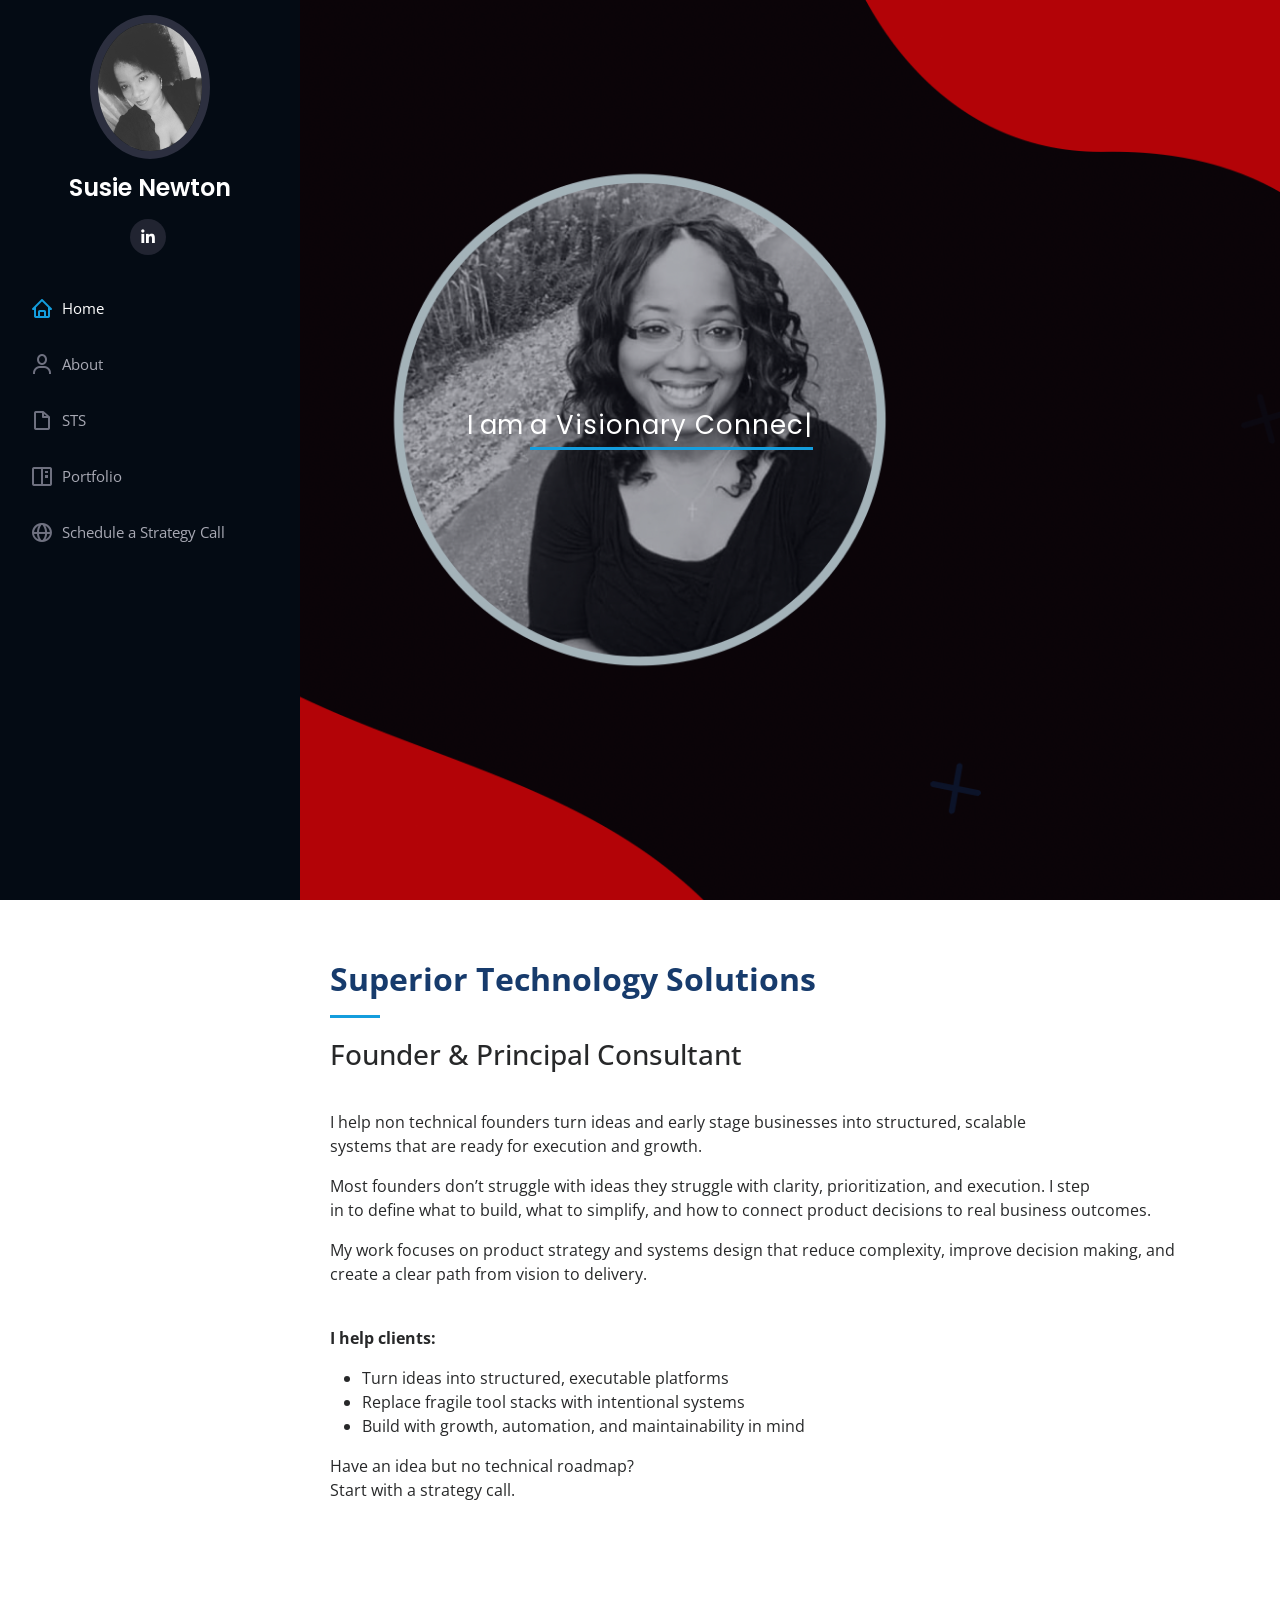
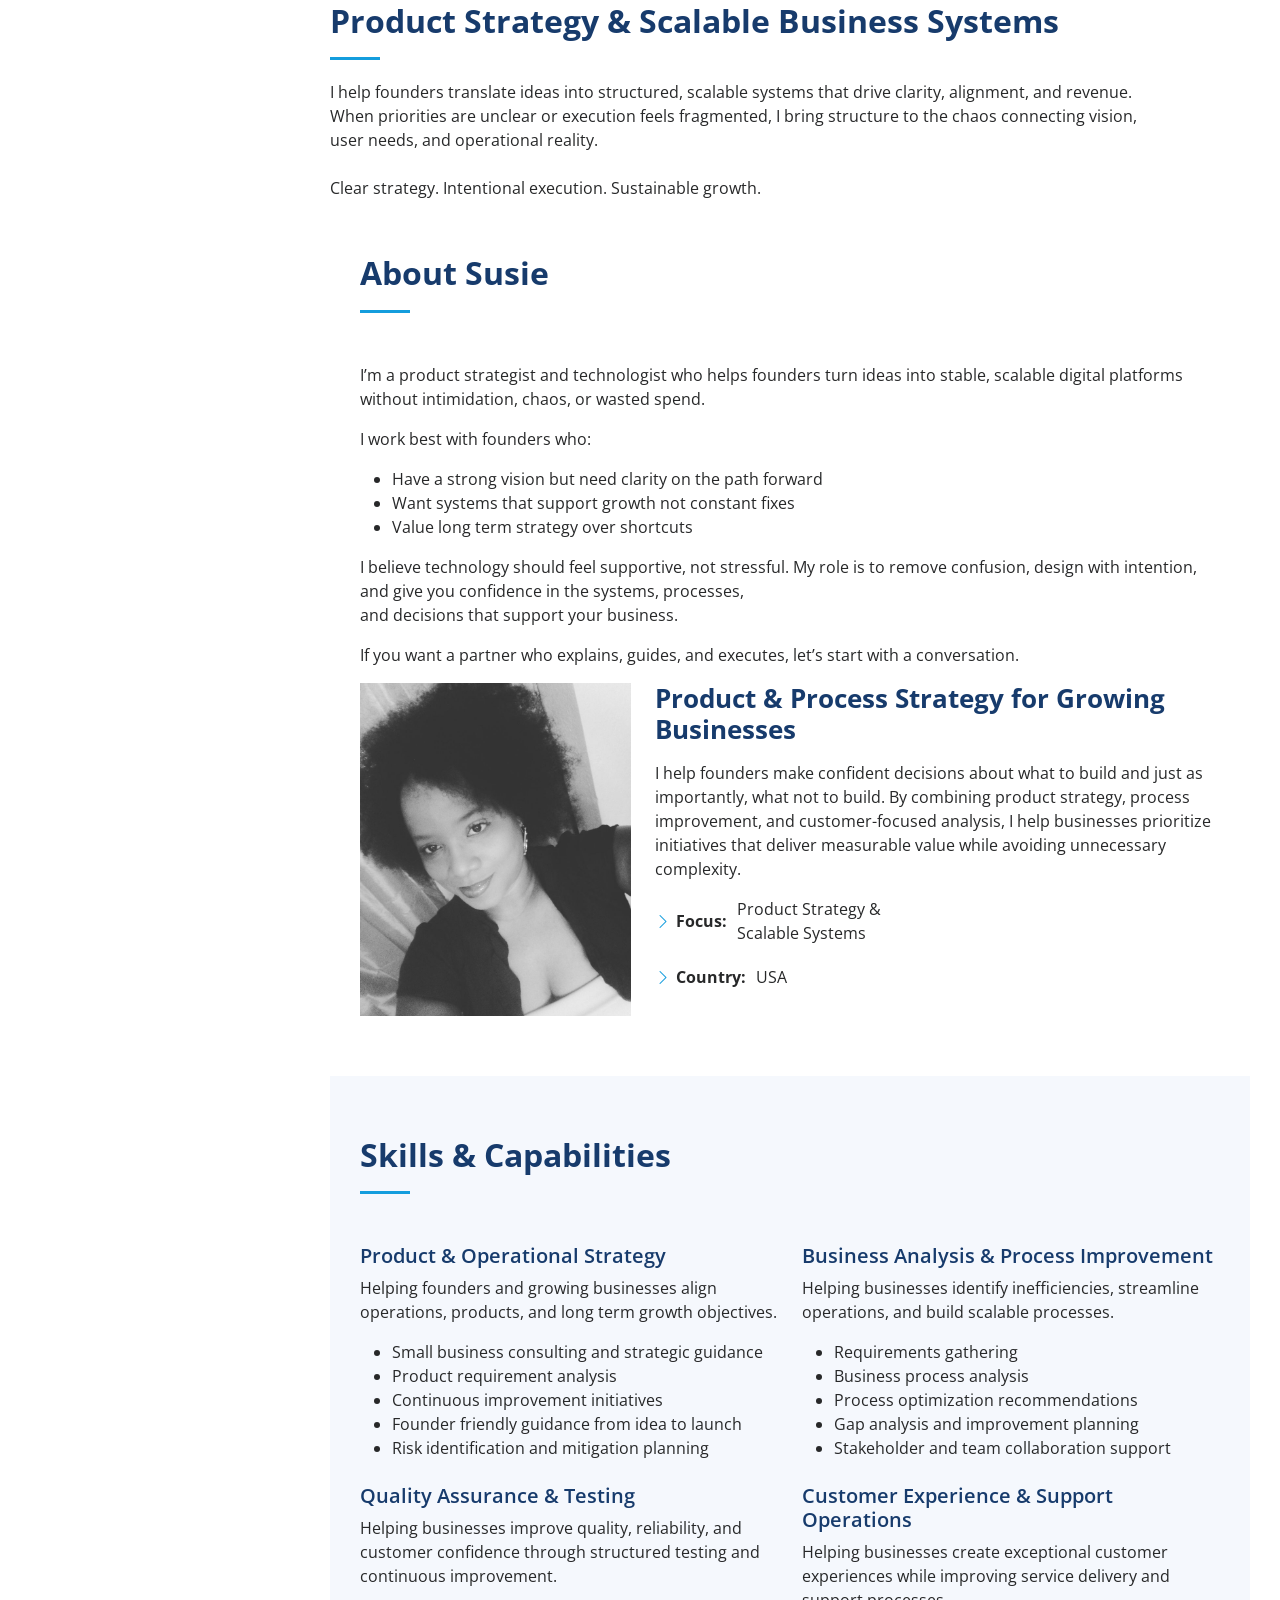
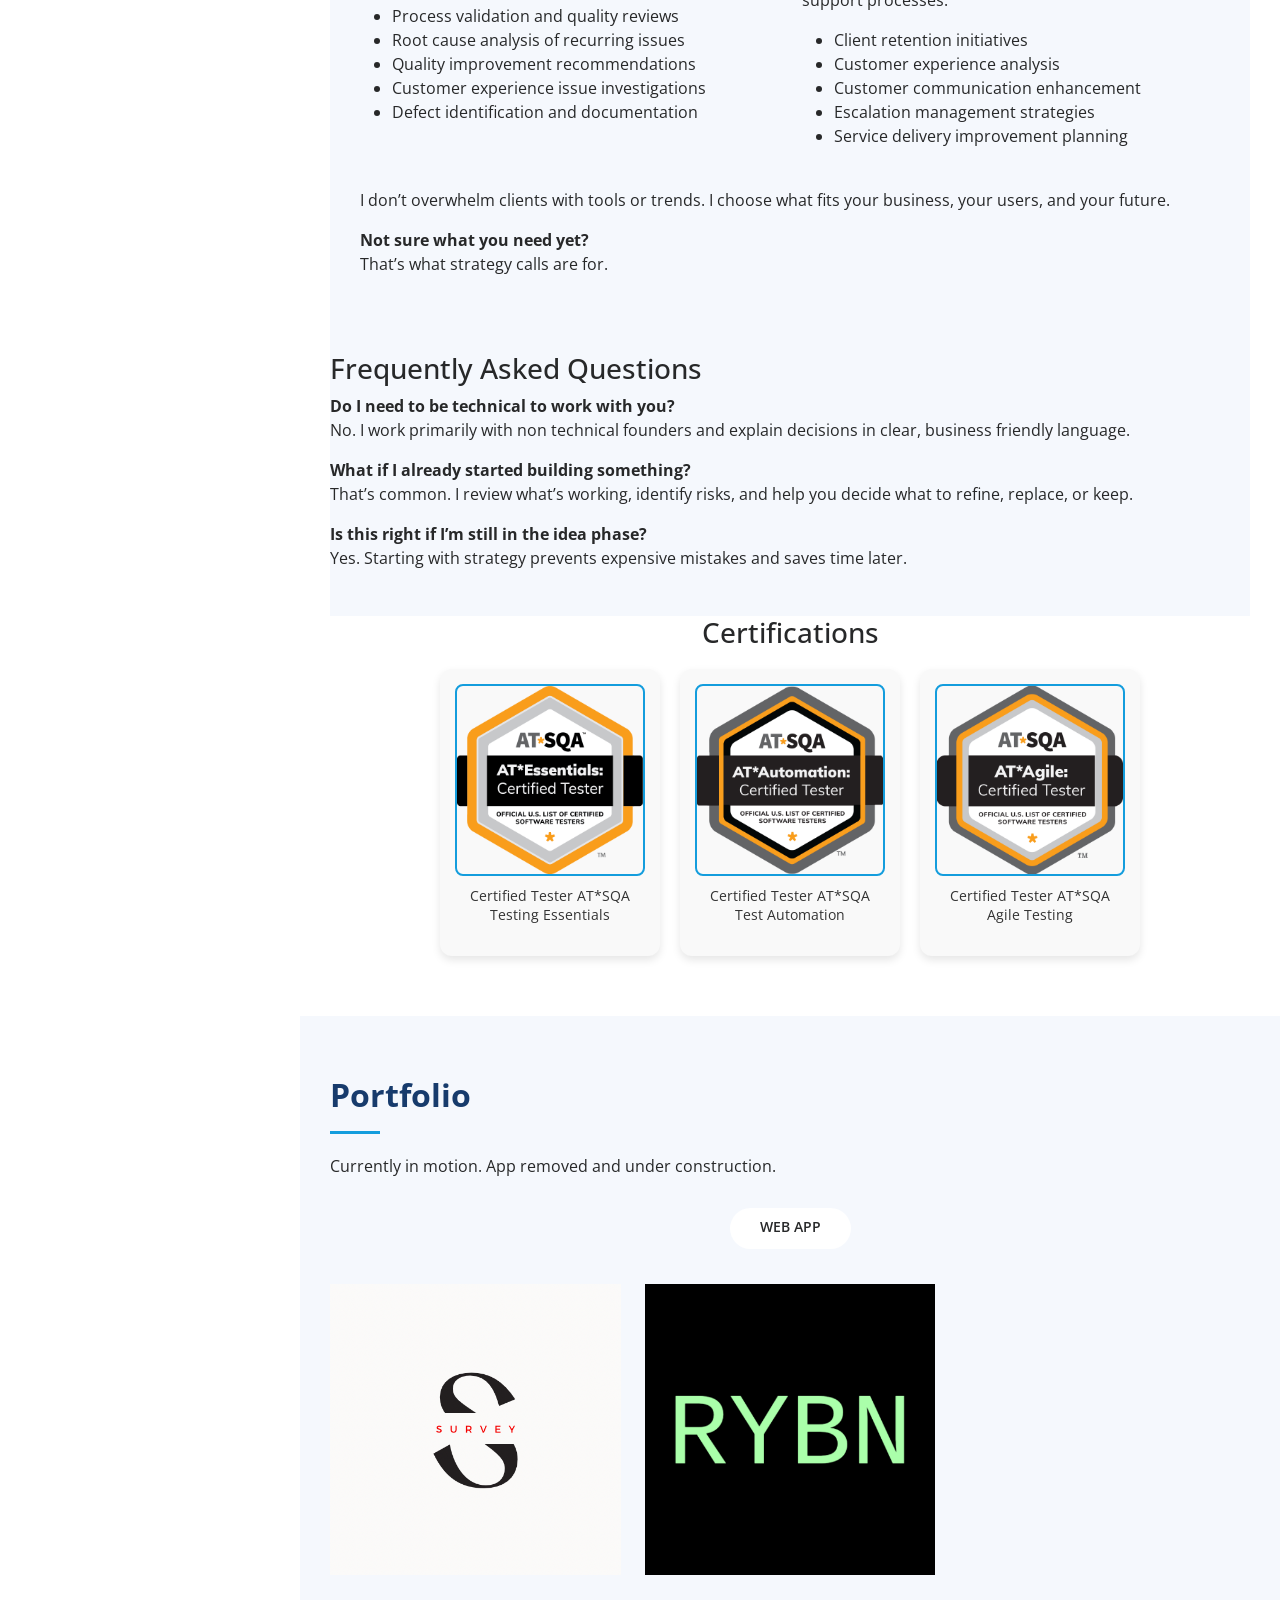
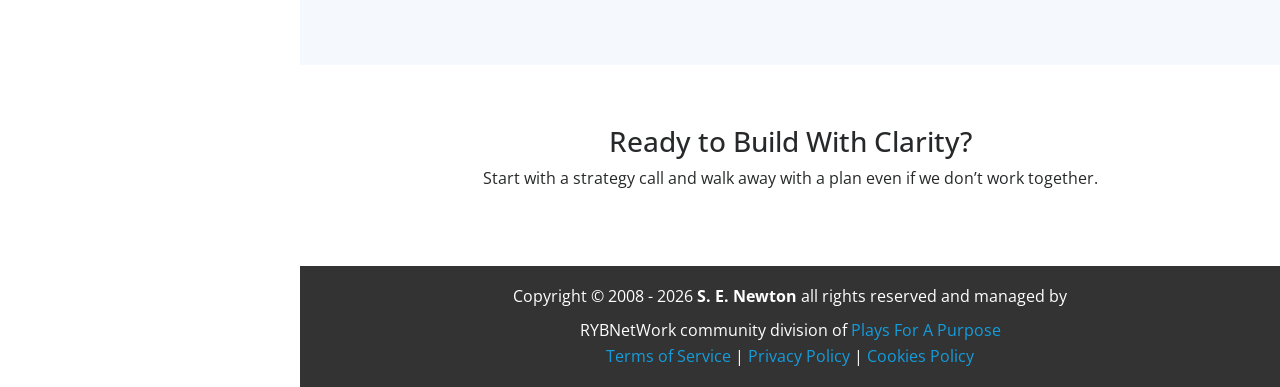
==== index.html @ 4fb18473 "Update index.html" ====
<!DOCTYPE html>
<html lang="en">

<head>
<!-- Google tag (gtag.js) -->
<script async src="https://www.googletagmanager.com/gtag/js?id=G-YSBL19KXX6"></script>
<script>
  window.dataLayer = window.dataLayer || [];
  function gtag(){dataLayer.push(arguments);}
  gtag('js', new Date());

  gtag('config', 'G-YSBL19KXX6');
</script> 

  <script>
  (function() {
    var s = document.createElement('script');
    s.type = 'text/javascript';
    s.async = true;
    s.src = 'https://app.termly.io/embed.min.js';
    s.id = '5b79eab9-04b9-4df7-b5f5-44530c0cbced';
    s.setAttribute("data-name", "termly-embed-banner");
    var x = document.getElementsByTagName('script')[0];
    x.parentNode.insertBefore(s, x);
  })();
</script>
  <meta charset="utf-8">
  <meta content="width=device-width, initial-scale=1.0" name="viewport">

  <title> Susie Newton </title>
  <meta name="description" content="Helping Small Businesses Improve Operations, Customer Experience, and Quality 
    Through Strategic Analysis and Practical Solutions."/>

  <meta name="keywords" content="product strategy consultant, scalable web platforms, automation consulting">

  <!-- Favicons -->
  <link href="img/portfolio/STS.Logo.jpg" rel="icon">
  <link href="img/apple-touch-icon.png" rel="apple-touch-icon">

  <!-- Google Fonts -->
  <link href="https://fonts.googleapis.com/css?family=Open+Sans:300,300i,400,400i,600,600i,700,700i|Raleway:300,300i,400,400i,500,500i,600,600i,700,700i|Poppins:300,300i,400,400i,500,500i,600,600i,700,700i" rel="stylesheet">

  <!-- Vendor CSS Files -->
  <link href="vendor/aos/aos.css" rel="stylesheet">
  <link href="vendor/bootstrap/css/bootstrap.min.css" rel="stylesheet">
  <link href="vendor/bootstrap-icons/bootstrap-icons.css" rel="stylesheet">
  <link href="vendor/boxicons/css/boxicons.min.css" rel="stylesheet">
  <link href="vendor/boxicons/css/boxicons.min.css">
  <link href="vendor/glightbox/css/glightbox.min.css" rel="stylesheet">
  <link href="vendor/swiper/swiper-bundle.min.css" rel="stylesheet">

  <!-- Template Main CSS File -->
  <link href="css/style.css" rel="stylesheet">

</head>

<body>

  <!-- ======= Mobile nav toggle button ======= -->
  <i class="bi bi-list mobile-nav-toggle d-xl-none"></i>

  <!-- ======= Header ======= -->
  <header id="header">
    <div class="d-flex flex-column">

      <div class="profile">
        <img src="img/profile-img.JPEG" alt="susie newton of saint petersburg, florida" class="img-fluid rounded-circle">
        <h1 class="text-light"><a href="index.html"> Susie Newton </a></h1>
        <div class="social-links mt-3 text-center">
          <a href="https://www.linkedin.com/in/susienewton/" class="linkedin"><i class="bx bxl-linkedin"></i></a>
        </div>
      </div>

      <nav id="navbar" class="nav-menu navbar">
        <ul>
          <li><a href="#home" class="nav-link scrollto active"><i class="bx bx-home"></i> <span>Home</span></a></li>
          <li><a href="#about" class="nav-link scrollto"><i class="bx bx-user"></i> <span>About</span></a></li>
          <li><a href="#experience" class="nav-link scrollto"><i class="bx bx-file-blank"></i> <span>STS</span></a></li>
          <li><a href="#portfolio" class="nav-link scrollto"><i class="bx bx-book-content"></i> <span>Portfolio</span></a></li>
          <li><a href="https://susienewton.com/" class="nav-link scrollto"><i class="bx bx-globe"></i> <span>Schedule a Strategy Call</span></a></li>
        </ul>
      </nav>
      <!-- .nav-menu -->
    </div>
  </header><!-- End Header -->
  
  <section id="susie" class="d-flex flex-column justify-content-center align-items-center">
    <div class="susie-container" data-aos="fade-in">
  
      <p>I am <span class="typed" data-typed-items="a Visionary Connector., a Tech-Savvy Storyteller., a Data-Driven Strategist., 
               an Empowerment Advocate., a Digital Trailblazer., a Creative Curator., a Resilient Innovator., a Bridge Between Tech and Creativity., Me."></span></p>
    </div>
  </section>

  <main id="main">

  <!-- ======= experience Section ======= -->
    <section id="experience" class="experience">
  <div class="container">

    <div class="section-title">
      <h2>Superior Technology Solutions</h2>
      <h3>Founder & Principal Consultant</h3>      
    </div>

    <div class="experience-content">

      <p>I help non technical founders turn ideas and early stage businesses into structured, scalable </br>
      systems that are ready for execution and growth.</p>
      
      <p>
        Most founders don’t struggle with ideas they struggle with clarity, prioritization, and execution. I step </br>
      in to define what to build, what to simplify, and how to connect product decisions to real business outcomes.
      </p>

      <p>My work focuses on product strategy and systems design that reduce complexity, improve decision making, and </br>
      create a clear path from vision to delivery.</p>

    </br>

      <p><strong>I help clients:</strong></p>

      <ul>
        <li>Turn ideas into structured, executable platforms</li>
        <li>Replace fragile tool stacks with intentional systems</li>
        <li>Build with growth, automation, and maintainability in mind</li>
      </ul>
      
      <p class="cta-line">
        Have an idea but no technical roadmap?<br />
        Start with a strategy call.
      </p>

    </div>

  </div>
</section>

  <!-- ======= Strategy & Scale Section ======= -->
    <section id="strategy" class="scale">
      <div class="container">
        <div class="section-title">
          <h2>Product Strategy & Scalable Business Systems</h2>
          <p> I help founders translate ideas into structured, scalable systems that drive clarity, alignment, and revenue. </br>
          When priorities are unclear or execution feels fragmented, I bring structure to the chaos connecting vision,</br>
          user needs, and operational reality.</p>
        </br>
          <p class="cta-line">
          Clear strategy. Intentional execution. Sustainable growth.</p> 
        </div>


<!-- ======= About Section ======= -->
    <section id="about" class="about">
      <div class="container">
        <div class="section-title">
  <h2>About Susie</h2>
</div>

<div class="about-content">
  <p>
    I’m a product strategist and technologist who helps founders turn ideas into
    stable, scalable digital platforms without intimidation, chaos, or wasted spend.
  </p>

  <p>
    I work best with founders who:
  </p>

  <ul>
    <li>Have a strong vision but need clarity on the path forward</li>
    <li>Want systems that support growth not constant fixes</li>
    <li>Value long term strategy over shortcuts</li>
  </ul>

  <p>
    I believe technology should feel supportive, not stressful. My role is to remove
    confusion, design with intention, and give you confidence in the systems, processes,</br>
    and decisions that support your business.
  </p>

  <p class="cta-line">
  If you want a partner who explains, guides, and executes, let’s start with a conversation.
  </p>
</div>


        <div class="row">
          <div class="col-lg-4" data-aos="fade-right">
            <img src=" img/profile-img.JPEG" class="img-fluid" alt="Susie Newton">
          </div>
          <div class="col-lg-8 pt-4 pt-lg-0 content" data-aos="fade-left">
            <h3>Product & Process Strategy for Growing Businesses</h3>
            <p class="fst-italic">
              <p>I help founders make confident decisions about what to build and just as importantly, what not to build. 
                By combining product strategy, process improvement, and customer-focused analysis, I help businesses prioritize 
                initiatives that deliver measurable value while avoiding unnecessary complexity.</p>
            <div class="row">
              <div class="col-lg-6">
                <ul>
                  <li><i class="bi bi-chevron-right"></i> <strong>Focus:</strong> <span>Product Strategy & Scalable Systems</span></li>
                  <li><i class="bi bi-chevron-right"></i> <strong>Country:</strong> <span>USA</span></li>
                </ul>
              </div>
            </div>
          </div>
        </div>
    </section><!-- End About Section -->

    <!-- ======= Skills Section ======= -->
<section id="skills" class="skills section-bg">
  <div class="container">

    <div class="section-title">
      <h2>Skills & Capabilities</h2>
    </div>

    <div class="row skills-content">

      <!-- Column 1 -->
      <div class="col-lg-6" data-aos="fade-up">
        <div class="skill-block">
          <h3>Product & Operational Strategy</h3>
          <p>Helping founders and growing businesses align operations, products, and long term growth objectives.</p>
          <ul>
            <li>Small business consulting and strategic guidance</li>
            <li>Product requirement analysis</li>
            <li>Continuous improvement initiatives</li>
            <li>Founder friendly guidance from idea to launch</li>
            <li>Risk identification and mitigation planning</li>
          </ul>
        </div>

        <div class="skill-block mt-4">
          <h3>Quality Assurance & Testing</h3>
          <p>Helping businesses improve quality, reliability, and customer confidence through structured testing and continuous improvement.</p>
          <ul>
            <li>Process validation and quality reviews</li>
            <li>Root cause analysis of recurring issues</li>
            <li>Quality improvement recommendations</li>
            <li>Customer experience issue investigations</li>
            <li>Defect identification and documentation</li>
          </ul>
        </div>
      </div>

      <!-- Column 2 -->
      <div class="col-lg-6" data-aos="fade-up" data-aos-delay="100">
        <div class="skill-block">
          <h3>Business Analysis & Process Improvement</h3>
          <p>Helping businesses identify inefficiencies, streamline operations, and build scalable processes.</p>
          <ul>
            <li>Requirements gathering</li>
            <li>Business process analysis</li>
            <li>Process optimization recommendations</li>
            <li>Gap analysis and improvement planning</li>
            <li>Stakeholder and team collaboration support</li>
          </ul>
        </div>

        <div class="skill-block mt-4">
          <h3>Customer Experience & Support Operations</h3>
          <p>Helping businesses create exceptional customer experiences while improving service delivery and support processes.</p>
          <ul>
            <li>Client retention initiatives</li>
            <li>Customer experience analysis</li>
            <li>Customer communication enhancement</li>
            <li>Escalation management strategies</li>
            <li>Service delivery improvement planning</li>
          </ul>
        </div>
      </div>

    </div>

    <div class="skills-footer mt-4">
      <p>
        I don’t overwhelm clients with tools or trends.
        I choose what fits your business, your users, and your future.
      </p>

      <p class="skills-cta">
      <strong>Not sure what you need yet?</strong><br />
        That’s what strategy calls are for.
      </p>
    </div>

  </div>
</section>

<!-- === FAQ Section Start === -->
<section id="faq" class="faq section-bg">
<div class="faq">
  <h3>Frequently Asked Questions</h3>

  <div class="faq-item">
    <strong>Do I need to be technical to work with you?</strong>
    <p>No. I work primarily with non technical founders and explain decisions in clear, business friendly language.</p>
  </div>

  <div class="faq-item">
    <strong>What if I already started building something?</strong>
    <p>That’s common. I review what’s working, identify risks, and help you decide what to refine, replace, or keep.</p>
  </div>

  <div class="faq-item">
    <strong>Is this right if I’m still in the idea phase?</strong>
    <p>Yes. Starting with strategy prevents expensive mistakes and saves time later.</p>
  </div>
</div>
</section>
     <div class="resume-section">
            <center><h3 class="resume-title">Certifications</h3></center>
            <div class="certificate-container">
              <!-- Certificates -->
              <div class="certificate-item">
                <a
                  href="https://atsqa.org/certified-testers/profile/e6f1c23ff23a414aa388a0de63084f97"
                  target="_blank"
                  rel="noopener noreferrer"
                >
                <img
                  src="img\certifications\AT_Essentials-badge.png"
                  alt="AT*SQA Test Essentials"
                />
                <p class="cert-description">
                  Certified Tester AT*SQA Testing Essentials
                </p>
                </a>
            </div>

            <div class="certificate-item">
                <a
                  href="https://atsqa.org/certified-testers/profile/e6f1c23ff23a414aa388a0de63084f97"
                  target="_blank"
                  rel="noopener noreferrer"
                >
                <img
                  src="img\certifications\AT_Automation-badge.png"
                  alt="AT*SQA Test Automation"
                />
                <p class="cert-description">
                  Certified Tester AT*SQA Test Automation
                </p>
                </a>
            </div>

            <div class="certificate-item">
                <a
                  href="https://atsqa.org/certified-testers/profile/e6f1c23ff23a414aa388a0de63084f97"
                  target="_blank"
                  rel="noopener noreferrer"
                >
                <img
                  src="img\certifications\AT_Agile-badge.png"
                  alt="AT*SQA Test Agile"
                />
                <p class="cert-description">
                  Certified Tester AT*SQA Agile Testing
                </p>
                </a>
            </div>
            </div>
          </div> 
      </div>
    </section><!-- End experience Section -->

    <!-- ======= Portfolio Section ======= -->
    <section id="portfolio" class="portfolio section-bg">
      <div class="container">

        <div class="section-title">
          <h2>Portfolio</h2>
          <p> Currently in motion. App removed and under construction.</p>
        </div>

        <div class="row" data-aos="fade-up">
          <div class="col-lg-12 d-flex justify-content-center">
            <ul id="portfolio-flters">
              <!-- <li data-filter="*" class="filter-active">All</li> -->
              <li data-filter=".filter-web">Web App</li>
            </ul>
          </div>
        </div>

        <div class="row portfolio-container" data-aos="fade-up" data-aos-delay="100">

           <div class="col-lg-4 col-md-6 portfolio-item filter-web">
            <div class="portfolio-wrap">
              <img src=" img/portfolio/portfolio-1.JPG" class="img-fluid" alt="saved n sexy radio">
              <div class="portfolio-links">
                <a href=" img/portfolio/portfolio-1.JPG" data-gallery="portfolioGallery" class="portfolio-lightbox" title="Survey"><i class="bx bx-plus"></i></a>
                <a href="" title="More Details"><i class="bx bx-link"></i></a>
              </div>
            </div>
          </div>
          <div class="col-lg-4 col-md-6 portfolio-item filter-web">
            <div class="portfolio-wrap">
              <img src="img/portfolio/logo.png" class="img-fluid" alt="">
              <div class="portfolio-links">
                <a href="portfolio/img/portfolio-5.JPG" data-gallery="portfolioGallery" class="portfolio-lightbox" title="RYBnetWork"><i class="bx bx-plus"></i></a>
                <a href="" title="More Details"><i class="bx bx-link"></i></a>
              </div>
            </div>
          </div>                 
        </div>
      </div>
    </section>
    <!-- End Portfolio Section -->

    <section class="cta-footer">
  <div class="cta-footer-inner">
    <h3>Ready to Build With Clarity?</h3>
    <p>Start with a strategy call and walk away with a plan even if we don’t work together.</p>
  </div>
</section>

  </main> 
  <!-- ======= Footer ======= -->
<footer id="footer">
  <div class="footer-inner">
    <div class="container">

      <p class="copyright">
        Copyright &copy; 2008
        <script>
          new Date().getFullYear() > 2010 && document.write("- " + new Date().getFullYear());
        </script>
        <strong>S. E. Newton</strong> all rights reserved and managed by
      </p>

      <p>
        RYBNetWork community division of
        <a href="https://susienewton.wixsite.com/gimconsulting/playsforapurpose">Plays For A Purpose</a>
        <br/>
        <a href="https://app.termly.io/document/terms-of-use-for-website/cb49b42f-caca-4d7d-b413-985ac0070b58">Terms of Service</a>
        | <a href="https://app.termly.io/document/privacy-policy/a21e1e7d-3e66-469c-ae47-46aea44a9a8e">Privacy Policy</a>
        | <a href="https://app.termly.io/document/cookie-policy/e0702946-d189-41ef-b200-53ba4236b618">Cookies Policy</a>
      </p>

    </div>
  </div>
</footer>

<!-- End Footer -->
  <a href="#" class="back-to-top d-flex align-items-center justify-content-center"><i class="bi bi-arrow-up-short"></i></a>

  <!-- Vendor JS Files -->
  
  <script src="vendor/purecounter/purecounter_vanilla.js"></script>
  <script src="vendor/aos/aos.js"></script>
  <script src="vendor/bootstrap/js/bootstrap.bundle.min.js"></script>
  <script src="vendor/glightbox/js/glightbox.min.js"></script>
  <script src="vendor/isotope-layout/isotope.pkgd.min.js"></script>
  <script src="vendor/swiper/swiper-bundle.min.js"></script>
  <script src="vendor/typed.js/typed.umd.js"></script>
  <script src="vendor/waypoints/noframework.waypoints.js"></script>
  <script src="vendor/php-email-form/validate.js"></script>

  <!-- Template Main JS File -->
  <script src="js/main.js">
      </script>
</body>

</html>
---- css/style.css ----
/*--------------------------------------------------------------
# General
--------------------------------------------------------------*/
body {
  font-family: "Open Sans", sans-serif;
  color: #272829;
}

a {
  color: #149ddd;
  text-decoration: none;
}

a:hover {
  color: #37b3ed;
  text-decoration: none;
}

h1,
h2,
h3,
{
  font-family: "Raleway", sans-serif;
}

/*--------------------------------------------------------------
# Back to top button
--------------------------------------------------------------*/
.back-to-top {
  position: fixed;
  visibility: hidden;
  opacity: 0;
  right: 15px;
  bottom: 15px;
  z-index: 996;
  background: #149ddd;
  width: 40px;
  height: 40px;
  border-radius: 50px;
  transition: all 0.4s;
}

.back-to-top i {
  font-size: 28px;
  color: #fff;
  line-height: 0;
}

.back-to-top:hover {
  background: #2eafec;
  color: #fff;
}

.back-to-top.active {
  visibility: visible;
  opacity: 1;
}

/*--------------------------------------------------------------
# Header
--------------------------------------------------------------*/
#header {
  position: fixed;
  top: 0;
  left: 0;
  bottom: 0;
  width: 300px;
  transition: all ease-in-out 0.5s;
  z-index: 9997;
  transition: all 0.5s;
  padding: 0 15px;
  background: #040b14;
  overflow-y: auto;
}

#header .profile img {
  margin: 15px auto;
  display: block;
  width: 120px;
  border: 8px solid #2c2f3f;
}

#header .profile h1 {
  font-size: 24px;
  margin: 0;
  padding: 0;
  font-weight: 600;
  -moz-text-align-last: center;
  text-align-last: center;
  font-family: "Poppins", sans-serif;
}

#header .profile h1 a,
#header .profile h1 a:hover {
  color: #fff;
  text-decoration: none;
}

#header .profile .social-links a {
  font-size: 18px;
  display: inline-block;
  background: #212431;
  color: #fff;
  line-height: 1;
  padding: 8px 0;
  margin-right: 4px;
  border-radius: 50%;
  text-align: center;
  width: 36px;
  height: 36px;
  transition: 0.3s;
}

#header .profile .social-links a:hover {
  background: #149ddd;
  color: #fff;
  text-decoration: none;
}

#main {
  margin-left: 300px;
}

.container,
.container-fluid {
  padding-left: 30px;
  padding-right: 30px;
}

@media (max-width: 1199px) {
  #header {
    left: -300px;
  }

  #main {
    margin-left: 0;
  }

  .container,
  .container-fluid {
    padding-left: 12px;
    padding-right: 12px;
  }
}

/*--------------------------------------------------------------
# Navigation Menu
--------------------------------------------------------------*/
/* Desktop Navigation */
.nav-menu {
  padding: 30px 0 0 0;
}

.nav-menu * {
  margin: 0;
  padding: 0;
  list-style: none;
}

.nav-menu > ul > li {
  position: relative;
  white-space: nowrap;
}

.nav-menu a,
.nav-menu a:focus {
  display: flex;
  align-items: center;
  color: #a8a9b4;
  padding: 12px 15px;
  margin-bottom: 8px;
  transition: 0.3s;
  font-size: 15px;
}

.nav-menu a i,
.nav-menu a:focus i {
  font-size: 24px;
  padding-right: 8px;
  color: #6f7180;
}

.nav-menu a:hover,
.nav-menu .active,
.nav-menu .active:focus,
.nav-menu li:hover > a {
  text-decoration: none;
  color: #fff;
}

.nav-menu a:hover i,
.nav-menu .active i,
.nav-menu .active:focus i,
.nav-menu li:hover > a i {
  color: #149ddd;
}

/* Mobile Navigation */
.mobile-nav-toggle {
  position: fixed;
  right: 15px;
  top: 15px;
  z-index: 9998;
  border: 0;
  font-size: 24px;
  transition: all 0.4s;
  outline: none !important;
  background-color: #149ddd;
  color: #fff;
  width: 40px;
  height: 40px;
  display: inline-flex;
  align-items: center;
  justify-content: center;
  line-height: 0;
  border-radius: 50px;
  cursor: pointer;
}

.mobile-nav-active {
  overflow: hidden;
}

.mobile-nav-active #header {
  left: 0;
}

/*--------------------------------------------------------------
# Susie Section
--------------------------------------------------------------*/
#susie {
  width: 100%;
  height: 100vh;
  background: url("../img/portfolio-bg.PNG") top center;
  background-size: cover;
}

#susie:before {
  content: "";
  background: rgba(5, 13, 24, 0.3);
  position: absolute;
  bottom: 0;
  top: 0;
  left: 0;
  right: 0;
  z-index: 1;
}

#susie .susie-container {
  position: relative;
  z-index: 2;
  min-width: 300px;
}

#susie h1 {
  margin: 0 0 10px 0;
  font-size: 64px;
  font-weight: 700;
  line-height: 56px;
  color: #fff;
}

#susie p {
  color: #fff;
  margin-bottom: 50px;
  font-size: 26px;
  font-family: "Poppins", sans-serif;
}

#susie p span {
  color: #fff;
  padding-bottom: 4px;
  letter-spacing: 1px;
  border-bottom: 3px solid #149ddd;
}

@media (min-width: 1024px) {
  #susie {
    background-attachment: fixed;
  }
}

@media (max-width: 768px) {
  #susie h1 {
    font-size: 28px;
    line-height: 36px;
  }

  #susie h2 {
    font-size: 18px;
    line-height: 24px;
    margin-bottom: 30px;
  }
}

/*--------------------------------------------------------------
# Sections General
--------------------------------------------------------------*/
section {
  padding: 60px 0;
  overflow: hidden;
}

.section-bg {
  background: #f5f8fd;
}

.section-title {
  padding-bottom: 30px;
}

.section-title h2 {
  font-size: 32px;
  font-weight: bold;
  margin-bottom: 20px;
  padding-bottom: 20px;
  position: relative;
  color: #173b6c;
}

.section-title h2::after {
  content: "";
  position: absolute;
  display: block;
  width: 50px;
  height: 3px;
  background: #149ddd;
  bottom: 0;
  left: 0;
}

.section-title p {
  margin-bottom: 0;
}

/*--------------------------------------------------------------
# About
--------------------------------------------------------------*/
.about .content h3 {
  font-weight: 700;
  font-size: 26px;
  color: #173b6c;
}

.about .content ul {
  list-style: none;
  padding: 0;
}

.about .content ul li {
  margin-bottom: 20px;
  display: flex;
  align-items: center;
}

.about .content ul strong {
  margin-right: 10px;
}

.about .content ul i {
  font-size: 16px;
  margin-right: 5px;
  color: #149ddd;
  line-height: 0;
}

.about .content p:last-child {
  margin-bottom: 0;
}

#about {
  padding-top: 1.5rem;
}

/*--------------------------------------------------------------
# Skills
--------------------------------------------------------------*/
.skill-block h3 {
  font-size: 20px;
  font-weight: 600;
  color: #173b6c;
}

.badge-container {
  display: flex;
  flex-wrap: wrap;
  justify-content: center;
  gap: 30px;
  margin-top: 20px;
}

.badge-item {
  text-align: center;
  max-width: 150px;
}

.badge-item img {
  width: 100%;
  height: auto;
  border-radius: 8px;
  box-shadow: 0 4px 8px rgba(0, 0, 0, 0.1);
  transition: transform 0.3s ease;
}

.badge-item img:hover {
  transform: scale(1.05);
}

.badge-item p {
  margin-top: 10px;
  font-size: 14px;
  font-weight: 500;
  color: #333;
}

/*--------------------------------------------------------------
# Experience
--------------------------------------------------------------*/
.experience .experience-title {
  font-size: 26px;
  font-weight: 700;
  margin-top: 20px;
  margin-bottom: 20px;
  color: #050d18;
}

.experience .experience-item {
  padding: 0 0 20px 20px;
  margin-top: -2px;
  border-left: 2px solid #1f5297;
  position: relative;
}

.experience .experience-item h4 {
  line-height: 18px;
  font-size: 18px;
  font-weight: 600;
  text-transform: uppercase;
  font-family: "Poppins", sans-serif;
  color: #050d18;
  margin-bottom: 10px;
}

.experience .experience-item ul {
  padding-left: 20px;
}

.experience .experience-item ul li {
  padding-bottom: 10px;
}

.experience .experience-item:last-child {
  padding-bottom: 0;
}

.experience .experience-item::before {
  content: "";
  position: absolute;
  width: 16px;
  height: 16px;
  border-radius: 50px;
  left: -9px;
  top: 0;
  background: #fff;
  border: 2px solid #1f5297;
}

#experience {
  padding-bottom: 1.5rem;
}

.certificate-container {
  display: flex;
  flex-wrap: wrap;
  gap: 20px;
  justify-content: center;
  margin-top: 20px;
}

.certificate-item {
  width: 220px;
  background-color: #f9f9f9;
  padding: 15px;
  border-radius: 12px;
  box-shadow: 0 4px 8px rgba(0, 0, 0, 0.1);
  text-align: center;
  transition: transform 0.3s ease;
}

.certificate-item:hover {
  transform: translateY(-5px);
}

.certificate-item img {
  width: 100%;
  height: auto;
  border-radius: 8px;
  border: 2px solid #149ddd;
}

.cert-description {
  font-size: 14px;
  color: #333;
  margin-top: 10px;
  line-height: 1.4;
}


/*--------------------------------------------------------------
# Portfolio
--------------------------------------------------------------*/
.portfolio .portfolio-item {
  margin-bottom: 30px;
}

.portfolio #portfolio-flters {
  padding: 0;
  margin: 0 auto 35px auto;
  list-style: none;
  text-align: center;
  background: #fff;
  border-radius: 50px;
  padding: 2px 15px;
}

.portfolio #portfolio-flters li {
  cursor: pointer;
  display: inline-block;
  padding: 10px 15px 8px 15px;
  font-size: 14px;
  font-weight: 600;
  line-height: 1;
  text-transform: uppercase;
  color: #272829;
  margin-bottom: 5px;
  transition: all 0.3s ease-in-out;
}

.portfolio #portfolio-flters li:hover,
.portfolio #portfolio-flters li.filter-active {
  color: #149ddd;
}

.portfolio #portfolio-flters li:last-child {
  margin-right: 0;
}

.portfolio .portfolio-wrap {
  position: relative;
  overflow: hidden;
  z-index: 1;
  transition: 0.3s;
}

.portfolio .portfolio-wrap img {
  width: 100%;
  height: auto;
  transition: transform 0.3s ease;
}

.portfolio .portfolio-wrap img:hover {
  transform: scale(1.05); /* Slight zoom effect on hover */
}

.portfolio .portfolio-wrap::before {
  content: "";
  background: rgba(0, 0, 0, 0.5);
  position: absolute;
  left: 0;
  right: 0;
  top: 0;
  bottom: 0;
  opacity: 0;
  transition: all 0.3s ease-in-out;
  z-index: 2;
}

.portfolio .portfolio-wrap:hover::before {
  opacity: 1;
}

.portfolio .portfolio-overlay {
  position: absolute;
  top: 0;
  left: 0;
  right: 0;
  bottom: 0;
  display: flex;
  justify-content: center;
  align-items: center;
  opacity: 0;
  background: rgba(0, 0, 0, 0.6);
  transition: opacity 0.3s ease;
}

.portfolio .portfolio-wrap:hover .portfolio-overlay {
  opacity: 1;
}

.portfolio .portfolio-overlay a {
  color: white;
  font-size: 28px;
  margin: 0 10px;
  text-decoration: none;
  display: inline-block;
}

.portfolio .portfolio-overlay a:hover {
  color: #149ddd;
}

.portfolio .portfolio-wrap .portfolio-links {
  display: flex;
  justify-content: center;
  position: absolute;
  bottom: -60px;
  left: 0;
  right: 0;
  transition: bottom 0.3s ease;
  z-index: 3;
}

.portfolio .portfolio-wrap:hover .portfolio-links {
  bottom: 0;
}

.portfolio .portfolio-wrap .portfolio-links a {
  color: #fff;
  font-size: 28px;
  text-align: center;
  background: rgba(20, 157, 221, 0.75);
  transition: 0.3s;
  width: 50%;
}

.portfolio .portfolio-wrap .portfolio-links a:hover {
  background: rgba(20, 157, 221, 0.95);
}

.portfolio .portfolio-wrap .portfolio-links a + a {
  border-left: 1px solid #37b3ed;
}

.portfolio-description {
  background-color: #f8f9fa;
  padding: 15px;
  margin-top: 15px;
  border-radius: 8px;
  box-shadow: 0 2px 10px rgba(0, 0, 0, 0.1);
}

.portfolio-description p {
  font-size: 14px;
  color: #333;
  line-height: 1.6;
  margin: 0;
}

.portfolio-item:hover .portfolio-description {
  background-color: #e9ecef;
}

/*--------------------------------------------------------------
# Portfolio Details
--------------------------------------------------------------*/
/* containers */

/* sections */

.colored-section {
  background: black;
  color: #fff;
}

.portfolio-details {
  padding-top: 40px;
}

.portfolio-details .portfolio-details-slider img {
  width: 100%;
}

.portfolio-details .portfolio-details-slider .swiper-pagination {
  margin-top: 20px;
  position: relative;
}

.portfolio-details
  .portfolio-details-slider
  .swiper-pagination
  .swiper-pagination-bullet {
  width: 12px;
  height: 12px;
  background-color: #fff;
  opacity: 1;
  border: 1px solid #149ddd;
}

.portfolio-details
  .portfolio-details-slider
  .swiper-pagination
  .swiper-pagination-bullet-active {
  background-color: #149ddd;
}

.portfolio-details .portfolio-info {
  padding: 30px;
  box-shadow: 0px 0 30px rgba(5, 13, 24, 0.08);
}

.portfolio-details .portfolio-info h3 {
  font-size: 22px;
  font-weight: 700;
  margin-bottom: 20px;
  padding-bottom: 20px;
  border-bottom: 1px solid #eee;
}

.portfolio-details .portfolio-info ul {
  list-style: none;
  padding: 0;
  font-size: 15px;
}

.portfolio-details .portfolio-info ul li + li {
  margin-top: 10px;
}

.portfolio-details .portfolio-description {
  padding-top: 30px;
}

.portfolio-details .portfolio-description h2 {
  font-size: 26px;
  font-weight: 700;
  margin-bottom: 20px;
}

.portfolio-details .portfolio-description p {
  padding: 0;
}

#faq {
  padding: 30px 0;
}

/* Tighten Skills → FAQ transition */
#skills { padding-bottom: 30px; }
#faq { padding-top: 30px; }

/* Kill extra margins that create dead space */
#skills .skills-footer { margin-bottom: 0 !important; }
#faq h2, #faq h3 { margin-top: 0; }



/*--------------------------------------------------------------
# Breadcrumbs
--------------------------------------------------------------*/
.breadcrumbs {
  padding: 20px 0;
  background: #f9f9f9;
}

.breadcrumbs h2 {
  font-size: 26px;
  font-weight: 300;
}

.breadcrumbs ol {
  display: flex;
  flex-wrap: wrap;
  list-style: none;
  padding: 0;
  margin: 0;
  font-size: 15px;
}

.breadcrumbs ol li + li {
  padding-left: 10px;
}

.breadcrumbs ol li + li::before {
  display: inline-block;
  padding-right: 10px;
  color: #0e2442;
  content: "/";
}

@media (max-width: 768px) {
  .breadcrumbs .d-flex {
    display: block !important;
  }

  .breadcrumbs ol {
    display: block;
  }

  .breadcrumbs ol li {
    display: inline-block;
  }
}

/*--------------------------------------------------------------
# CTA + Footer
--------------------------------------------------------------*/

/* CTA above the footer: centered and same optical width as footer content */
.cta-footer-inner {
  max-width: 900px;
  margin: 0 auto;
  padding: 0 12px;
  text-align: center;
}

/* Footer aligned to main content column (because #main is margin-left: 300px) */
#footer {
  background-color: #333;
  color: #fff;
  padding: 10px 20px;
  position: relative;
  width: calc(100% - 300px);
  margin-left: 300px;
  text-align: center;
  line-height: 1.6;
}

/* Footer content width + centering */
#footer .footer-inner {
  max-width: 900px;
  margin: 0 auto;
  padding: 0 12px;
  text-align: center;
}

/* Normalize footer text spacing */
#footer p {
  margin: 0.5rem 0;
}

/* Prevent Bootstrap .container from re-centering/offsetting inside the shifted footer */
#footer .container {
  max-width: 100% !important;
  padding-left: 0 !important;
  padding-right: 0 !important;
}

/* Sidebar collapses on smaller screens */
@media (max-width: 1199px) {
  #footer {
    width: 100%;
    margin-left: 0;
    padding: 10px 15px;
    position: static;
  }
}
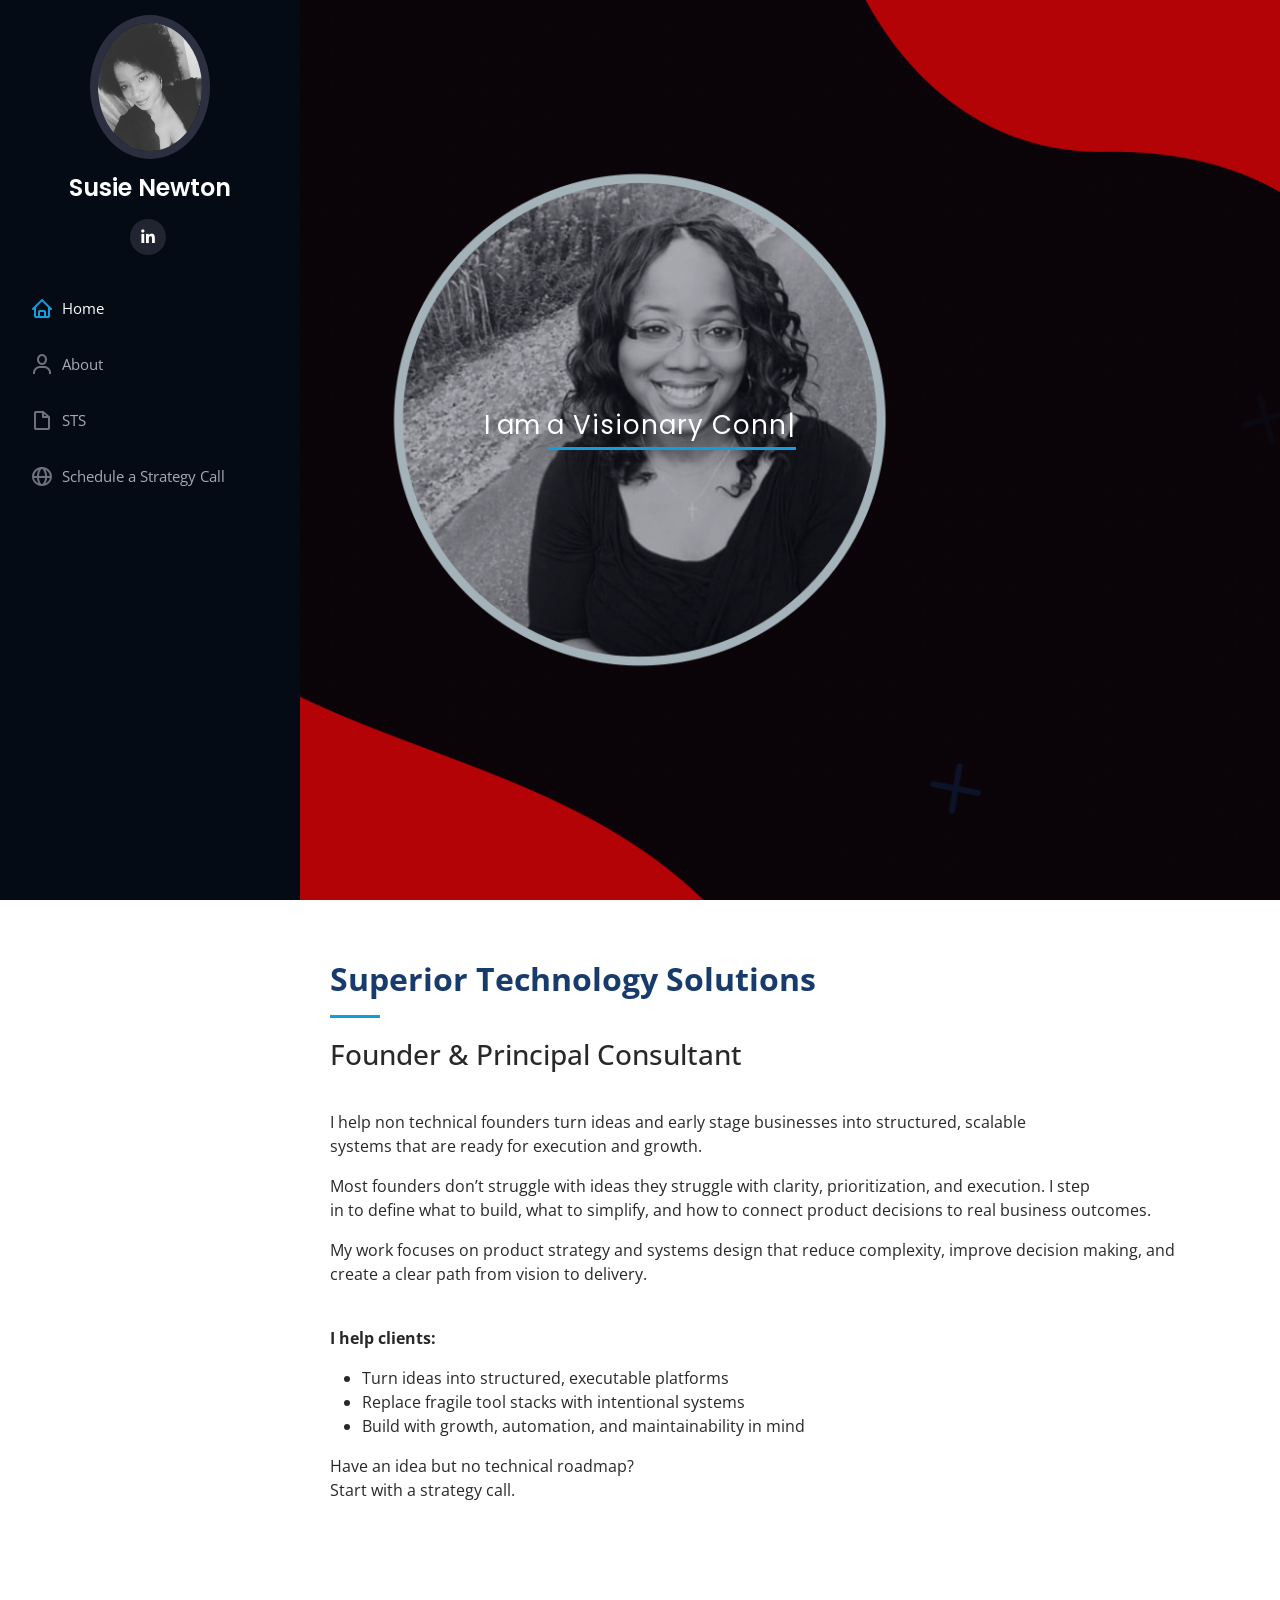
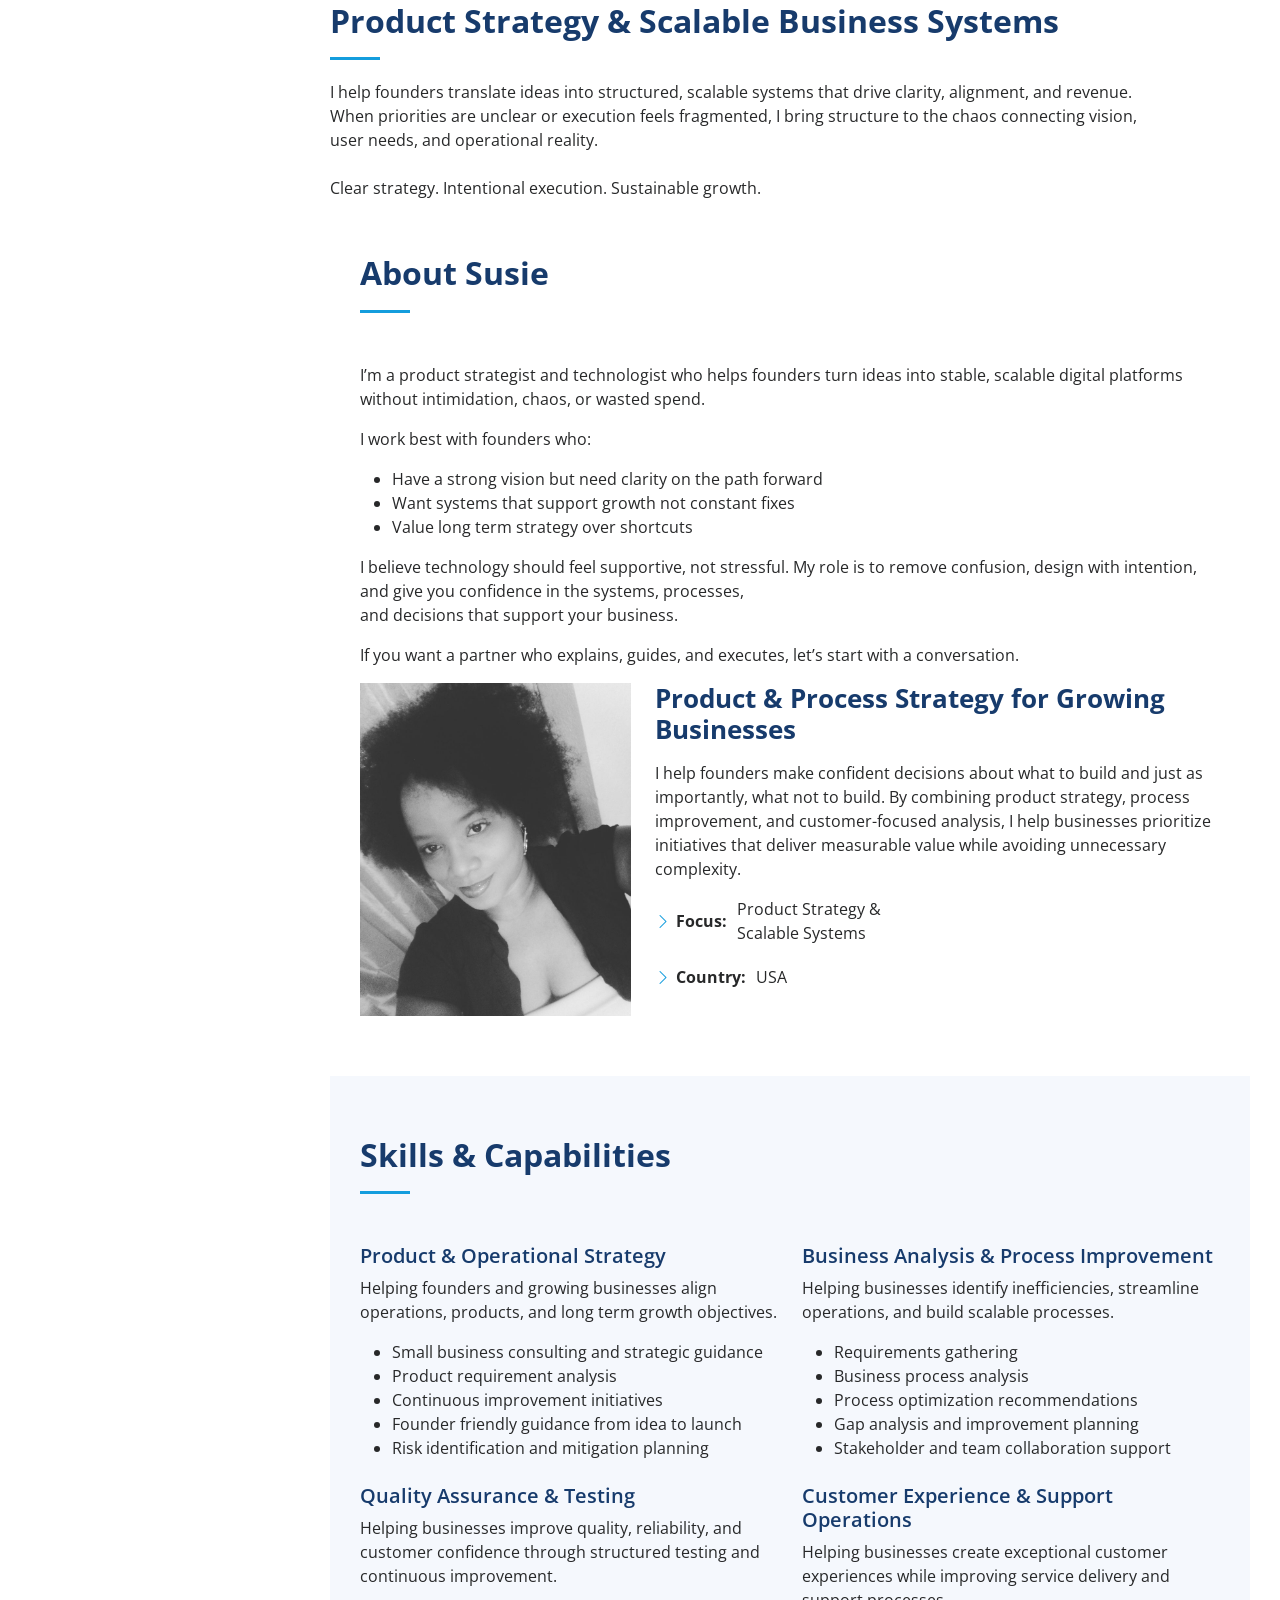
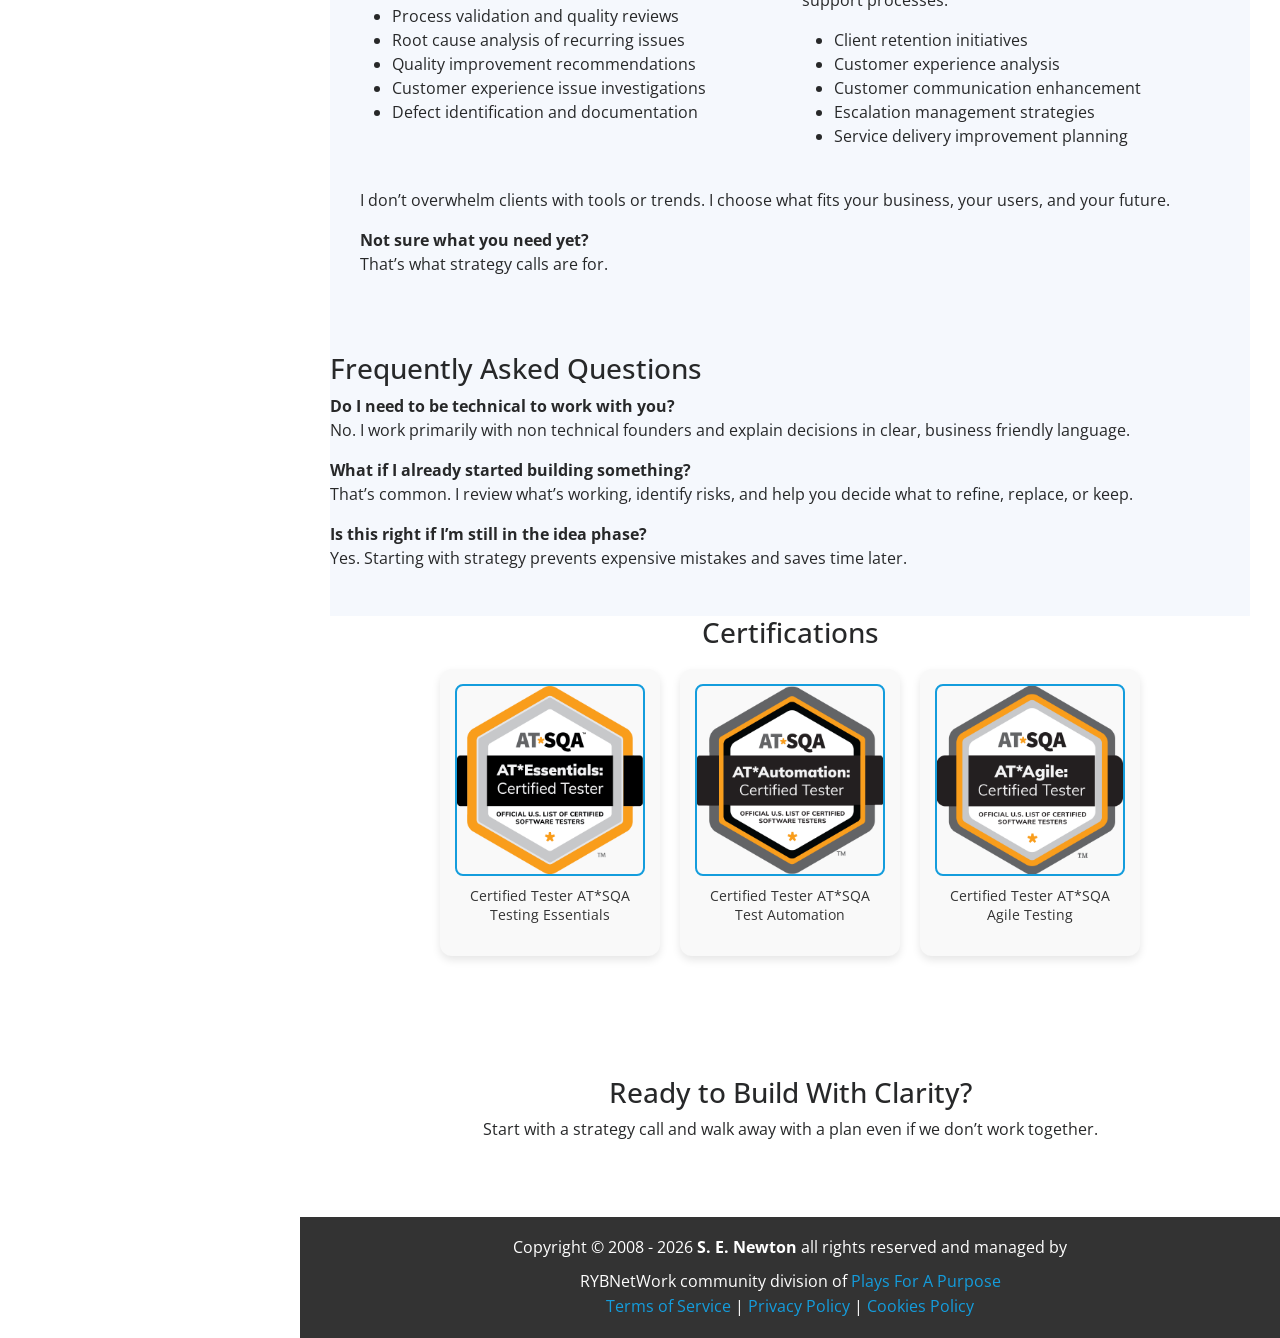
==== commit 39fd0519: "index refreshed" ====
--- a/index.html
+++ b/index.html
@@ -34,7 +34,7 @@
   <meta name="keywords" content="product strategy consultant, scalable web platforms, automation consulting">
 
   <!-- Favicons -->
-  <link href="img/portfolio/STS.Logo.jpg" rel="icon">
+  <link href="img/STS.Logo.jpg" rel="icon">
   <link href="img/apple-touch-icon.png" rel="apple-touch-icon">
 
   <!-- Google Fonts -->
@@ -76,7 +76,6 @@
           <li><a href="#home" class="nav-link scrollto active"><i class="bx bx-home"></i> <span>Home</span></a></li>
           <li><a href="#about" class="nav-link scrollto"><i class="bx bx-user"></i> <span>About</span></a></li>
           <li><a href="#experience" class="nav-link scrollto"><i class="bx bx-file-blank"></i> <span>STS</span></a></li>
-          <li><a href="#portfolio" class="nav-link scrollto"><i class="bx bx-book-content"></i> <span>Portfolio</span></a></li>
           <li><a href="https://susienewton.com/" class="nav-link scrollto"><i class="bx bx-globe"></i> <span>Schedule a Strategy Call</span></a></li>
         </ul>
       </nav>
@@ -365,48 +364,6 @@
       </div>
     </section><!-- End experience Section -->
 
-    <!-- ======= Portfolio Section ======= -->
-    <section id="portfolio" class="portfolio section-bg">
-      <div class="container">
-
-        <div class="section-title">
-          <h2>Portfolio</h2>
-          <p> Currently in motion. App removed and under construction.</p>
-        </div>
-
-        <div class="row" data-aos="fade-up">
-          <div class="col-lg-12 d-flex justify-content-center">
-            <ul id="portfolio-flters">
-              <!-- <li data-filter="*" class="filter-active">All</li> -->
-              <li data-filter=".filter-web">Web App</li>
-            </ul>
-          </div>
-        </div>
-
-        <div class="row portfolio-container" data-aos="fade-up" data-aos-delay="100">
-
-           <div class="col-lg-4 col-md-6 portfolio-item filter-web">
-            <div class="portfolio-wrap">
-              <img src=" img/portfolio/portfolio-1.JPG" class="img-fluid" alt="saved n sexy radio">
-              <div class="portfolio-links">
-                <a href=" img/portfolio/portfolio-1.JPG" data-gallery="portfolioGallery" class="portfolio-lightbox" title="Survey"><i class="bx bx-plus"></i></a>
-                <a href="" title="More Details"><i class="bx bx-link"></i></a>
-              </div>
-            </div>
-          </div>
-          <div class="col-lg-4 col-md-6 portfolio-item filter-web">
-            <div class="portfolio-wrap">
-              <img src="img/portfolio/logo.png" class="img-fluid" alt="">
-              <div class="portfolio-links">
-                <a href="portfolio/img/portfolio-5.JPG" data-gallery="portfolioGallery" class="portfolio-lightbox" title="RYBnetWork"><i class="bx bx-plus"></i></a>
-                <a href="" title="More Details"><i class="bx bx-link"></i></a>
-              </div>
-            </div>
-          </div>                 
-        </div>
-      </div>
-    </section>
-    <!-- End Portfolio Section -->
 
     <section class="cta-footer">
   <div class="cta-footer-inner">
@@ -462,4 +419,4 @@
       </script>
 </body>
 
-</html>
+</html>
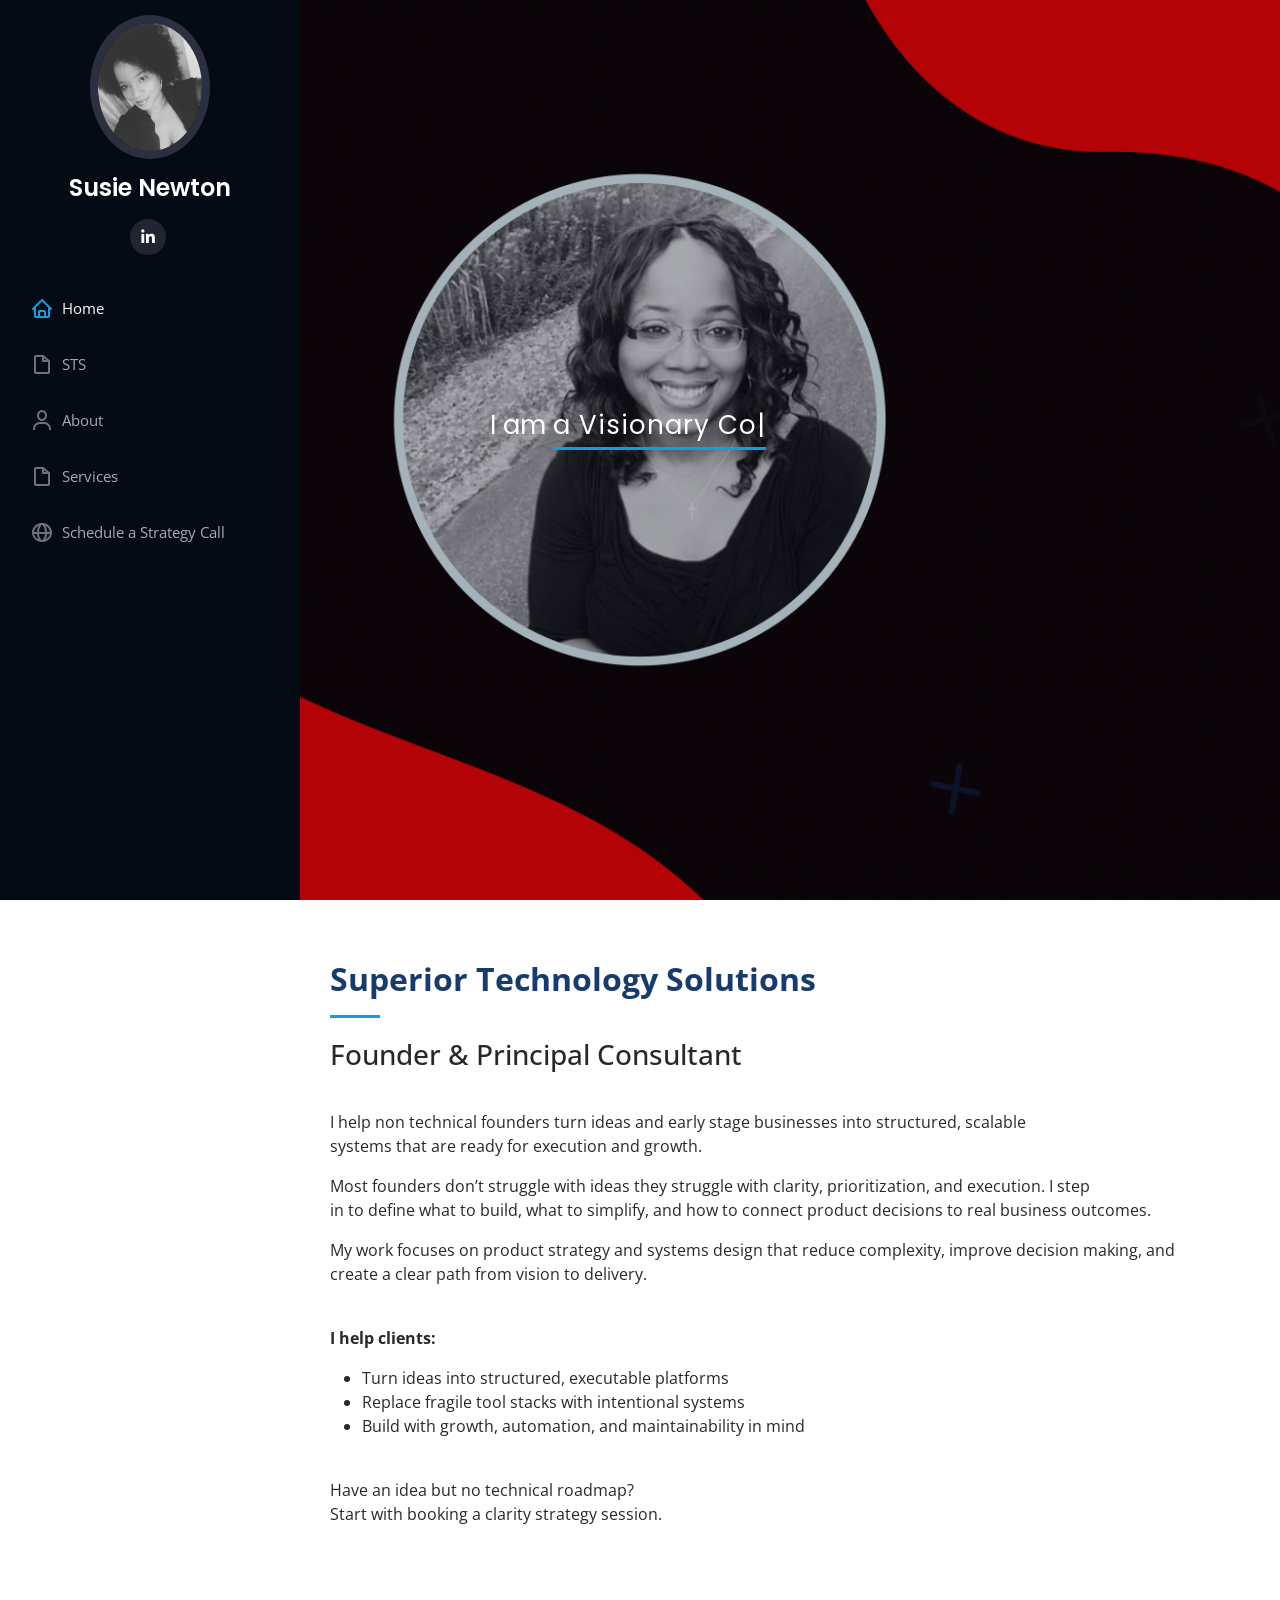
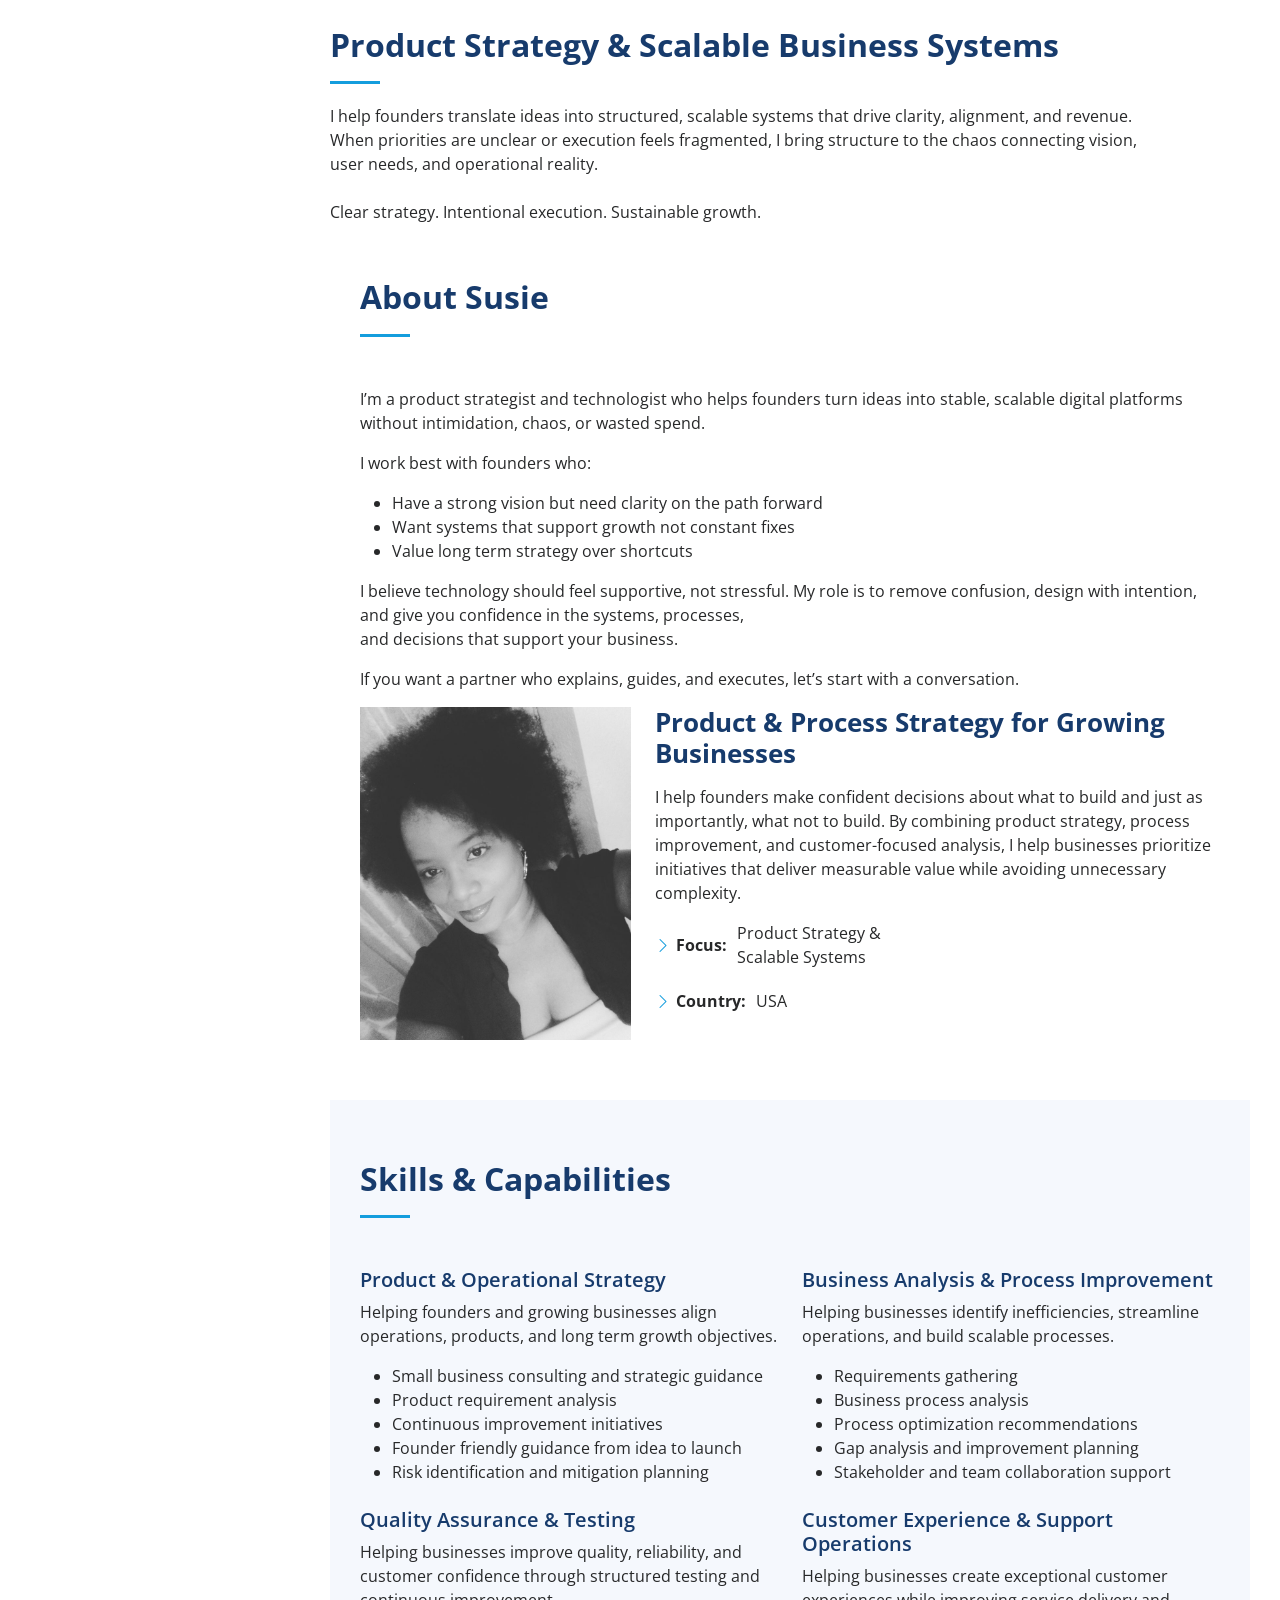
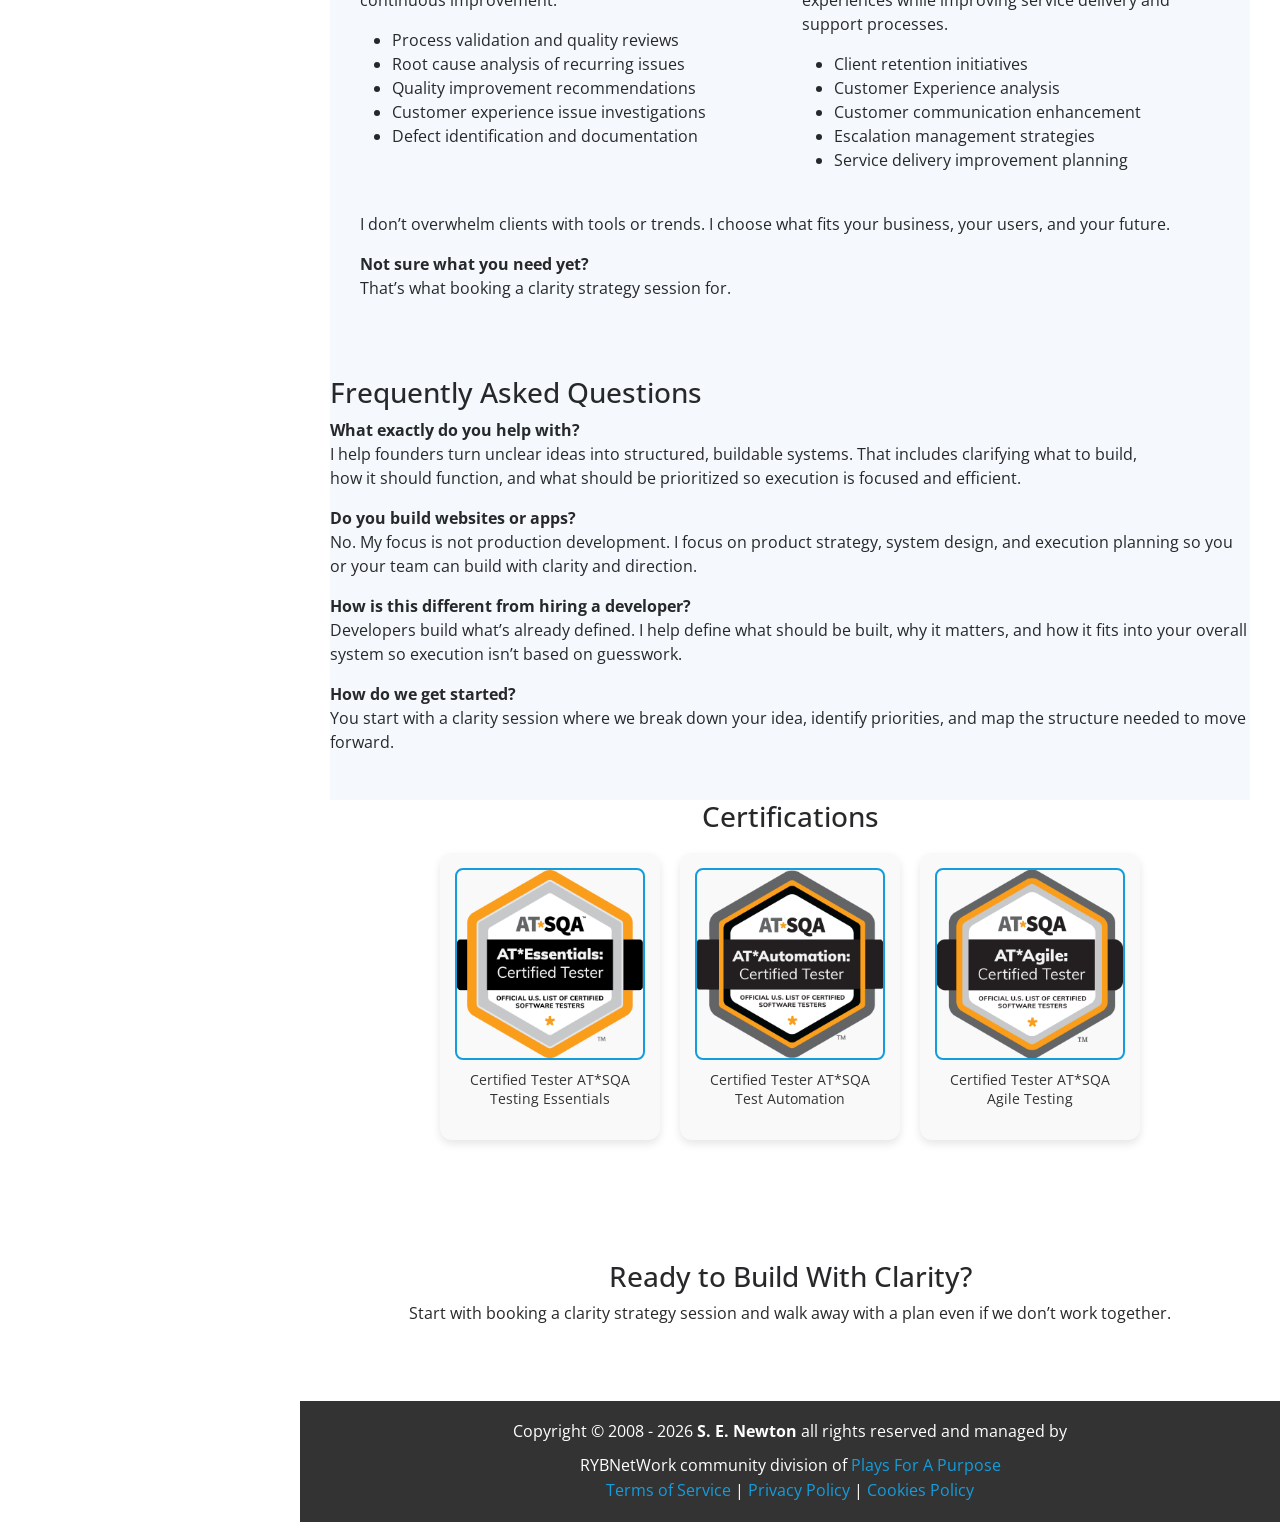
==== commit 3ab793f8: "Index and Strategy" ====
--- a/index.html
+++ b/index.html
@@ -74,10 +74,12 @@
       <nav id="navbar" class="nav-menu navbar">
         <ul>
           <li><a href="#home" class="nav-link scrollto active"><i class="bx bx-home"></i> <span>Home</span></a></li>
+          <li><a href="#experience" class="nav-link scrollto"><i class="bx bx-file-blank"></i> <span>STS</span></a></li>
           <li><a href="#about" class="nav-link scrollto"><i class="bx bx-user"></i> <span>About</span></a></li>
-          <li><a href="#experience" class="nav-link scrollto"><i class="bx bx-file-blank"></i> <span>STS</span></a></li>
-          <li><a href="https://susienewton.com/" class="nav-link scrollto"><i class="bx bx-globe"></i> <span>Schedule a Strategy Call</span></a></li>
-        </ul>
+          <li><a href="#skills" class="nav-link scrollto"><i class="bx bx-file-blank"></i> <span>Services</span></a></li>
+          <li><a href="strategysession.html" class="nav-link"><i class="bx bx-globe"></i><span>Schedule a Strategy Call</span>
+  </a>
+</li>        </ul>
       </nav>
       <!-- .nav-menu -->
     </div>
@@ -125,12 +127,11 @@
         <li>Build with growth, automation, and maintainability in mind</li>
       </ul>
       
+    </br>
       <p class="cta-line">
         Have an idea but no technical roadmap?<br />
-        Start with a strategy call.
-      </p>
-
-    </div>
+        Start with booking a clarity strategy session.
+      </p>
 
   </div>
 </section>
@@ -262,7 +263,7 @@
           <p>Helping businesses create exceptional customer experiences while improving service delivery and support processes.</p>
           <ul>
             <li>Client retention initiatives</li>
-            <li>Customer experience analysis</li>
+            <li>Customer Experience analysis</li>
             <li>Customer communication enhancement</li>
             <li>Escalation management strategies</li>
             <li>Service delivery improvement planning</li>
@@ -280,10 +281,9 @@
 
       <p class="skills-cta">
       <strong>Not sure what you need yet?</strong><br />
-        That’s what strategy calls are for.
-      </p>
-    </div>
-
+        That’s what booking a clarity strategy session for.
+      </p>
+    </div>
   </div>
 </section>
 
@@ -293,19 +293,28 @@
   <h3>Frequently Asked Questions</h3>
 
   <div class="faq-item">
-    <strong>Do I need to be technical to work with you?</strong>
-    <p>No. I work primarily with non technical founders and explain decisions in clear, business friendly language.</p>
+    <strong>What exactly do you help with?</strong>
+    <p>I help founders turn unclear ideas into structured, buildable systems. That includes clarifying what to build,</br>
+      how it should function, and what should be prioritized so execution is focused and efficient.</p>
   </div>
 
   <div class="faq-item">
-    <strong>What if I already started building something?</strong>
-    <p>That’s common. I review what’s working, identify risks, and help you decide what to refine, replace, or keep.</p>
+    <strong>Do you build websites or apps?</strong>
+    <p>No. My focus is not production development. I focus on product strategy, system design, and execution planning so you </br>
+    or your team can build with clarity and direction.</p>
   </div>
 
   <div class="faq-item">
-    <strong>Is this right if I’m still in the idea phase?</strong>
-    <p>Yes. Starting with strategy prevents expensive mistakes and saves time later.</p>
-  </div>
+    <strong>How is this different from hiring a developer?</strong>
+    <p>Developers build what’s already defined. I help define what should be built, why it matters, and how it fits into your overall </br>
+    system so execution isn’t based on guesswork.</p>
+  </div>
+
+  <div class="faq-item">
+    <strong>How do we get started?</strong>
+    <p>You start with a clarity session where we break down your idea, identify priorities, and map the structure needed to move forward.</p>
+  </div>
+
 </div>
 </section>
      <div class="resume-section">
@@ -368,11 +377,10 @@
     <section class="cta-footer">
   <div class="cta-footer-inner">
     <h3>Ready to Build With Clarity?</h3>
-    <p>Start with a strategy call and walk away with a plan even if we don’t work together.</p>
+    <p>Start with booking a clarity strategy session and walk away with a plan even if we don’t work together.</p>
   </div>
 </section>
-
-  </main> 
+</main> 
   <!-- ======= Footer ======= -->
 <footer id="footer">
   <div class="footer-inner">
@@ -415,8 +423,7 @@
   <script src="vendor/php-email-form/validate.js"></script>
 
   <!-- Template Main JS File -->
-  <script src="js/main.js">
-      </script>
+  <script src="js/main.js"></script>
 </body>
 
 </html>
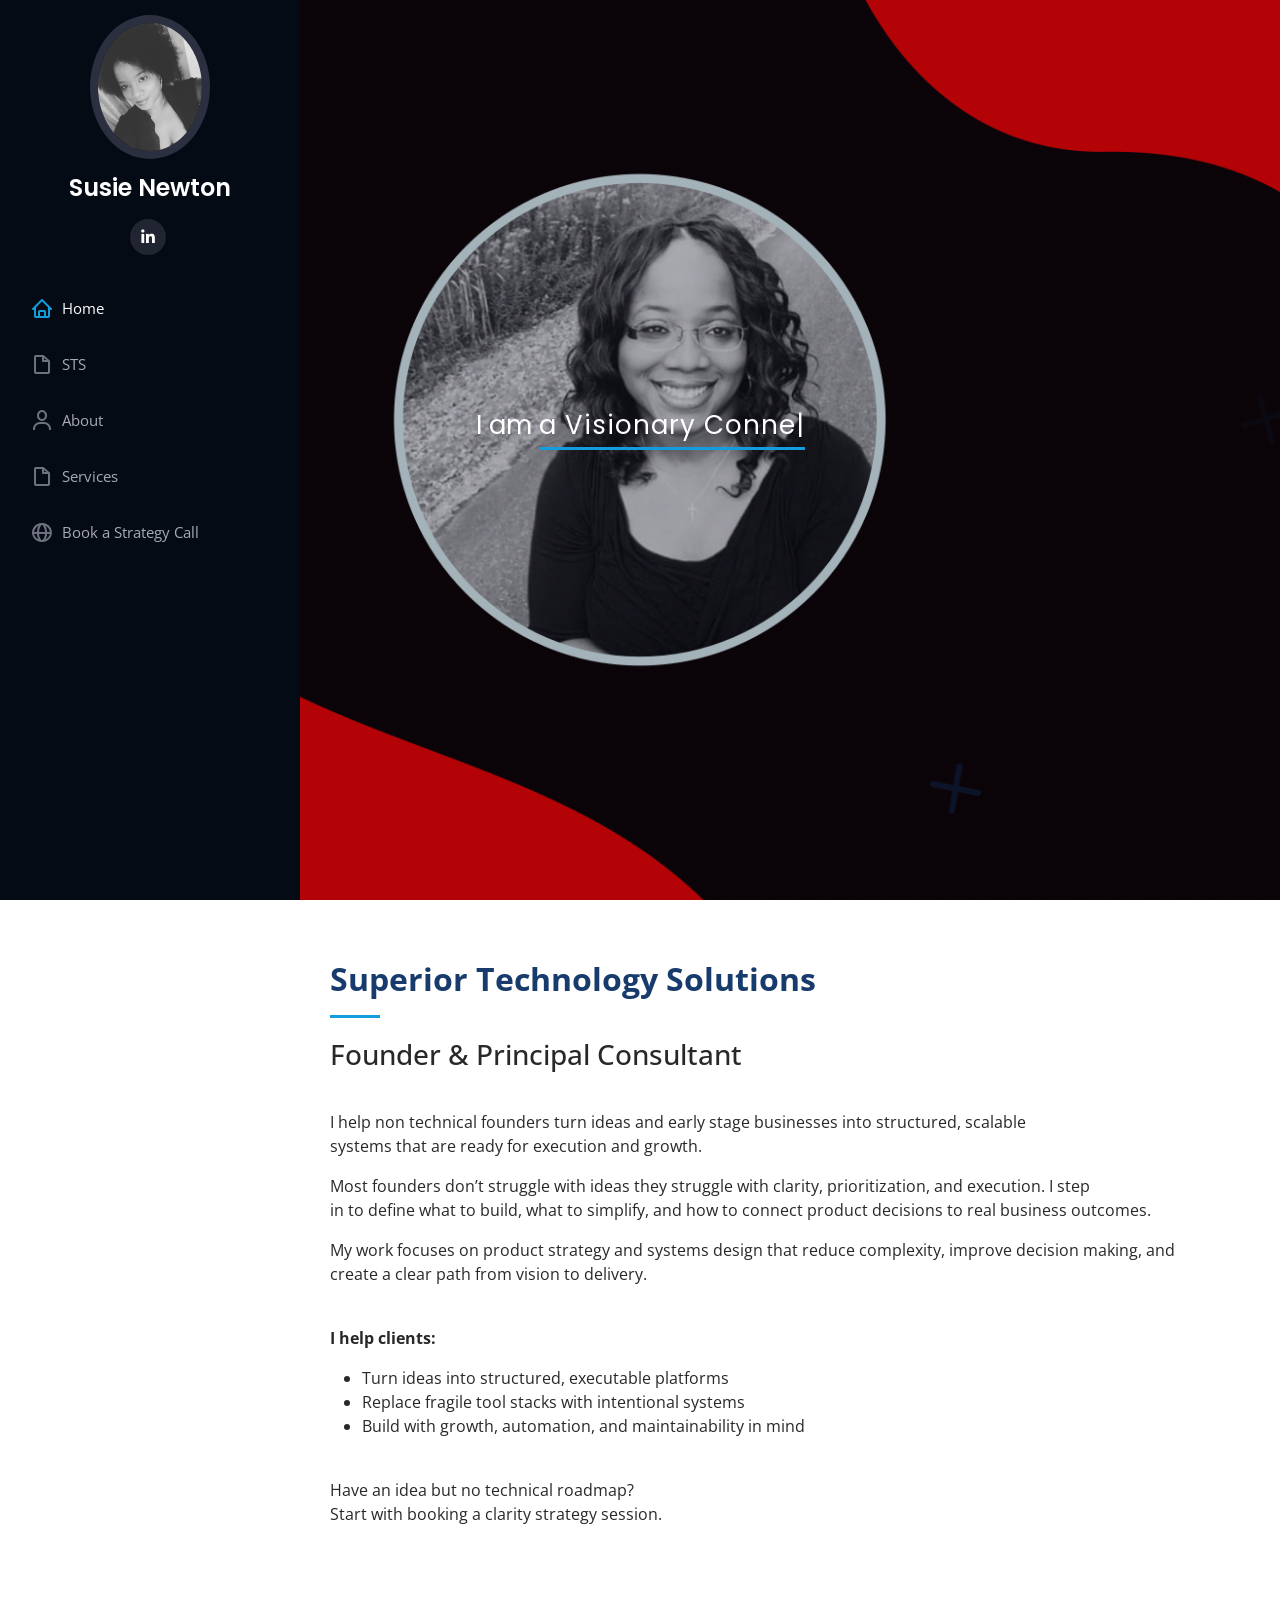
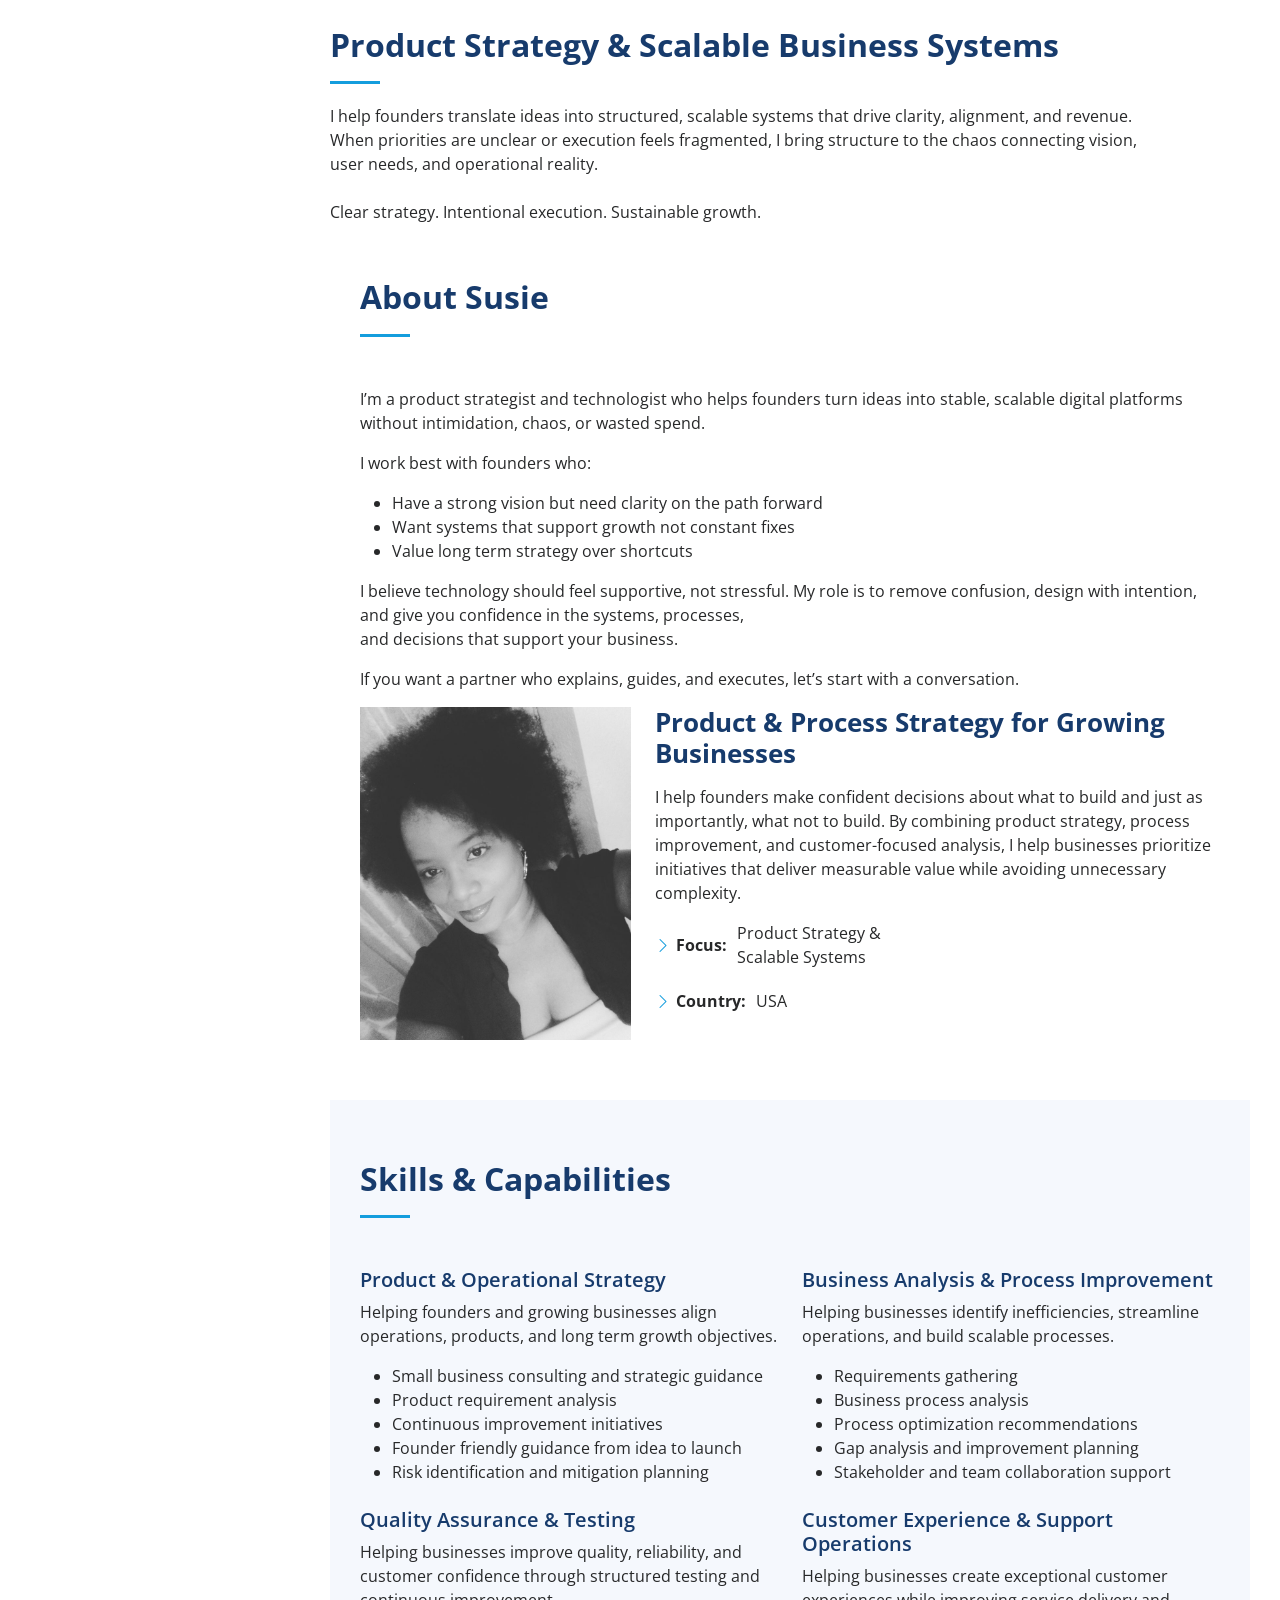
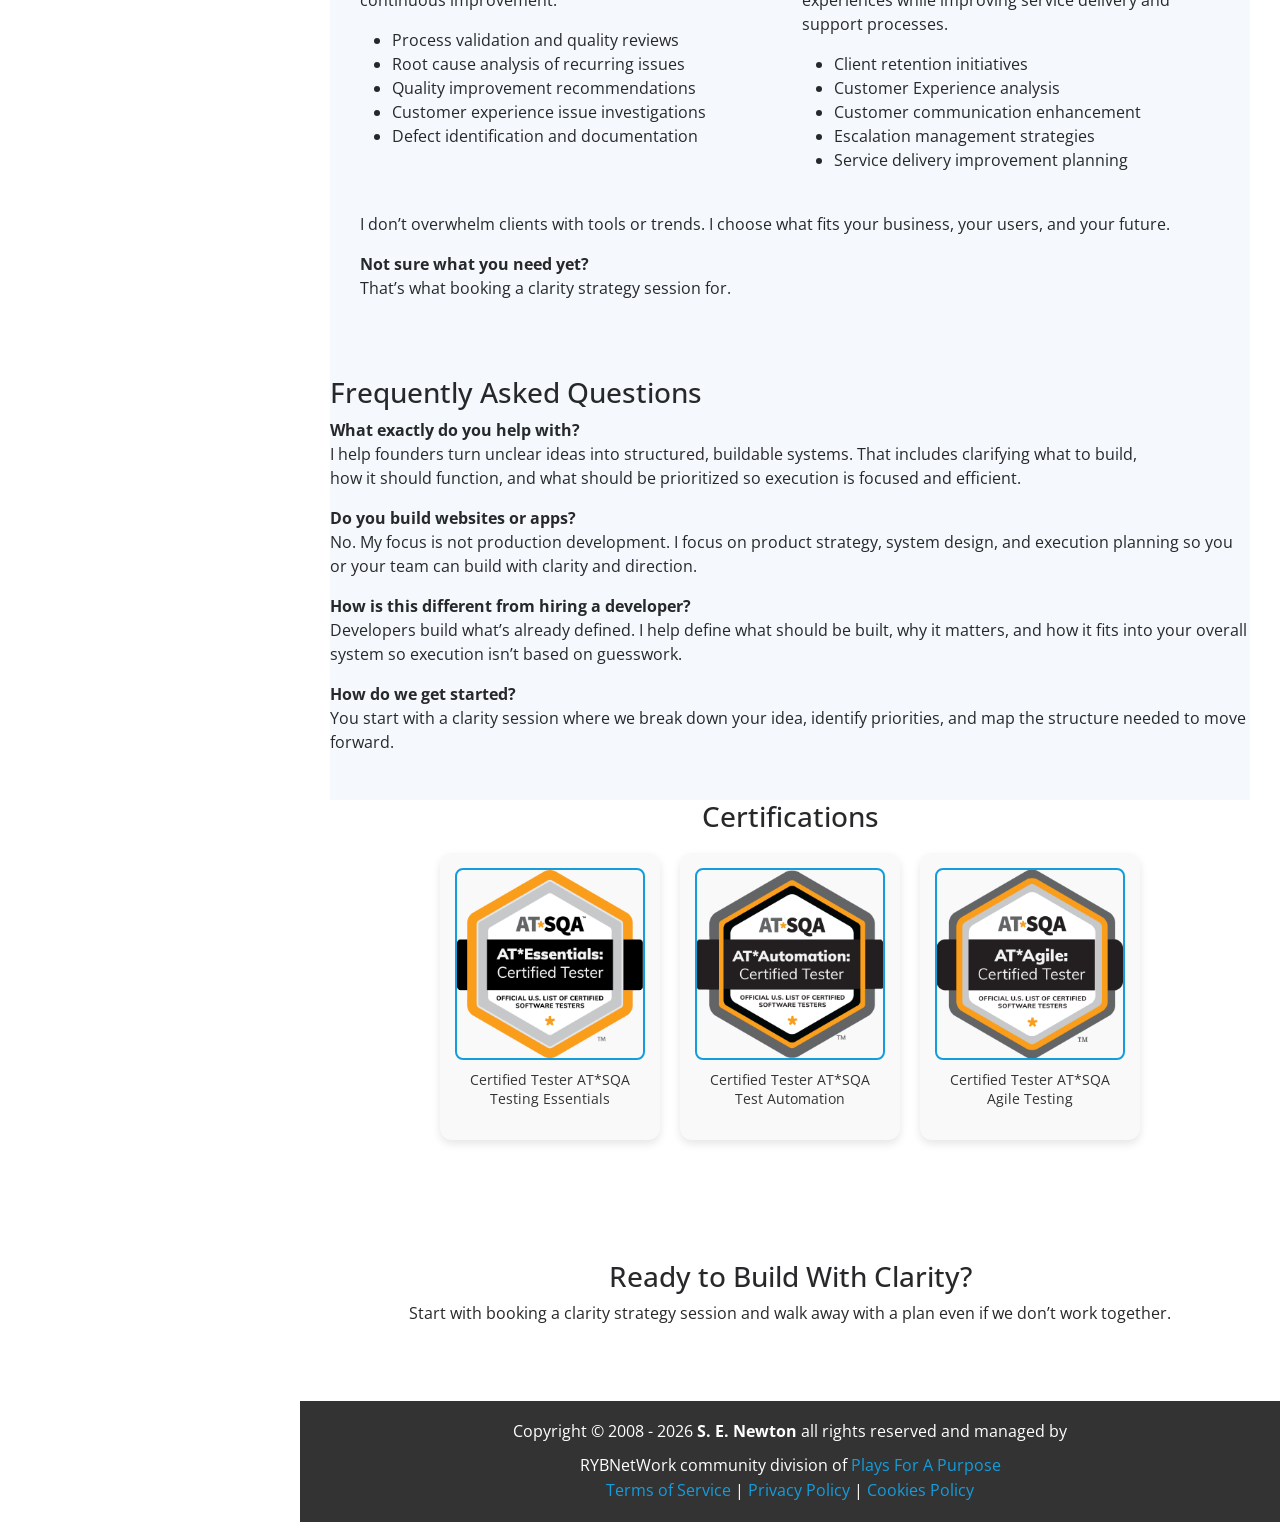
==== commit 7f5b1d31: "Update index.html" ====
--- a/index.html
+++ b/index.html
@@ -77,7 +77,7 @@
           <li><a href="#experience" class="nav-link scrollto"><i class="bx bx-file-blank"></i> <span>STS</span></a></li>
           <li><a href="#about" class="nav-link scrollto"><i class="bx bx-user"></i> <span>About</span></a></li>
           <li><a href="#skills" class="nav-link scrollto"><i class="bx bx-file-blank"></i> <span>Services</span></a></li>
-          <li><a href="strategysession.html" class="nav-link"><i class="bx bx-globe"></i><span>Schedule a Strategy Call</span>
+          <li><a href="strategysession.html" class="nav-link"><i class="bx bx-globe"></i><span>Book a Strategy Call</span>
   </a>
 </li>        </ul>
       </nav>
@@ -426,4 +426,4 @@
   <script src="js/main.js"></script>
 </body>
 
-</html>+</html>
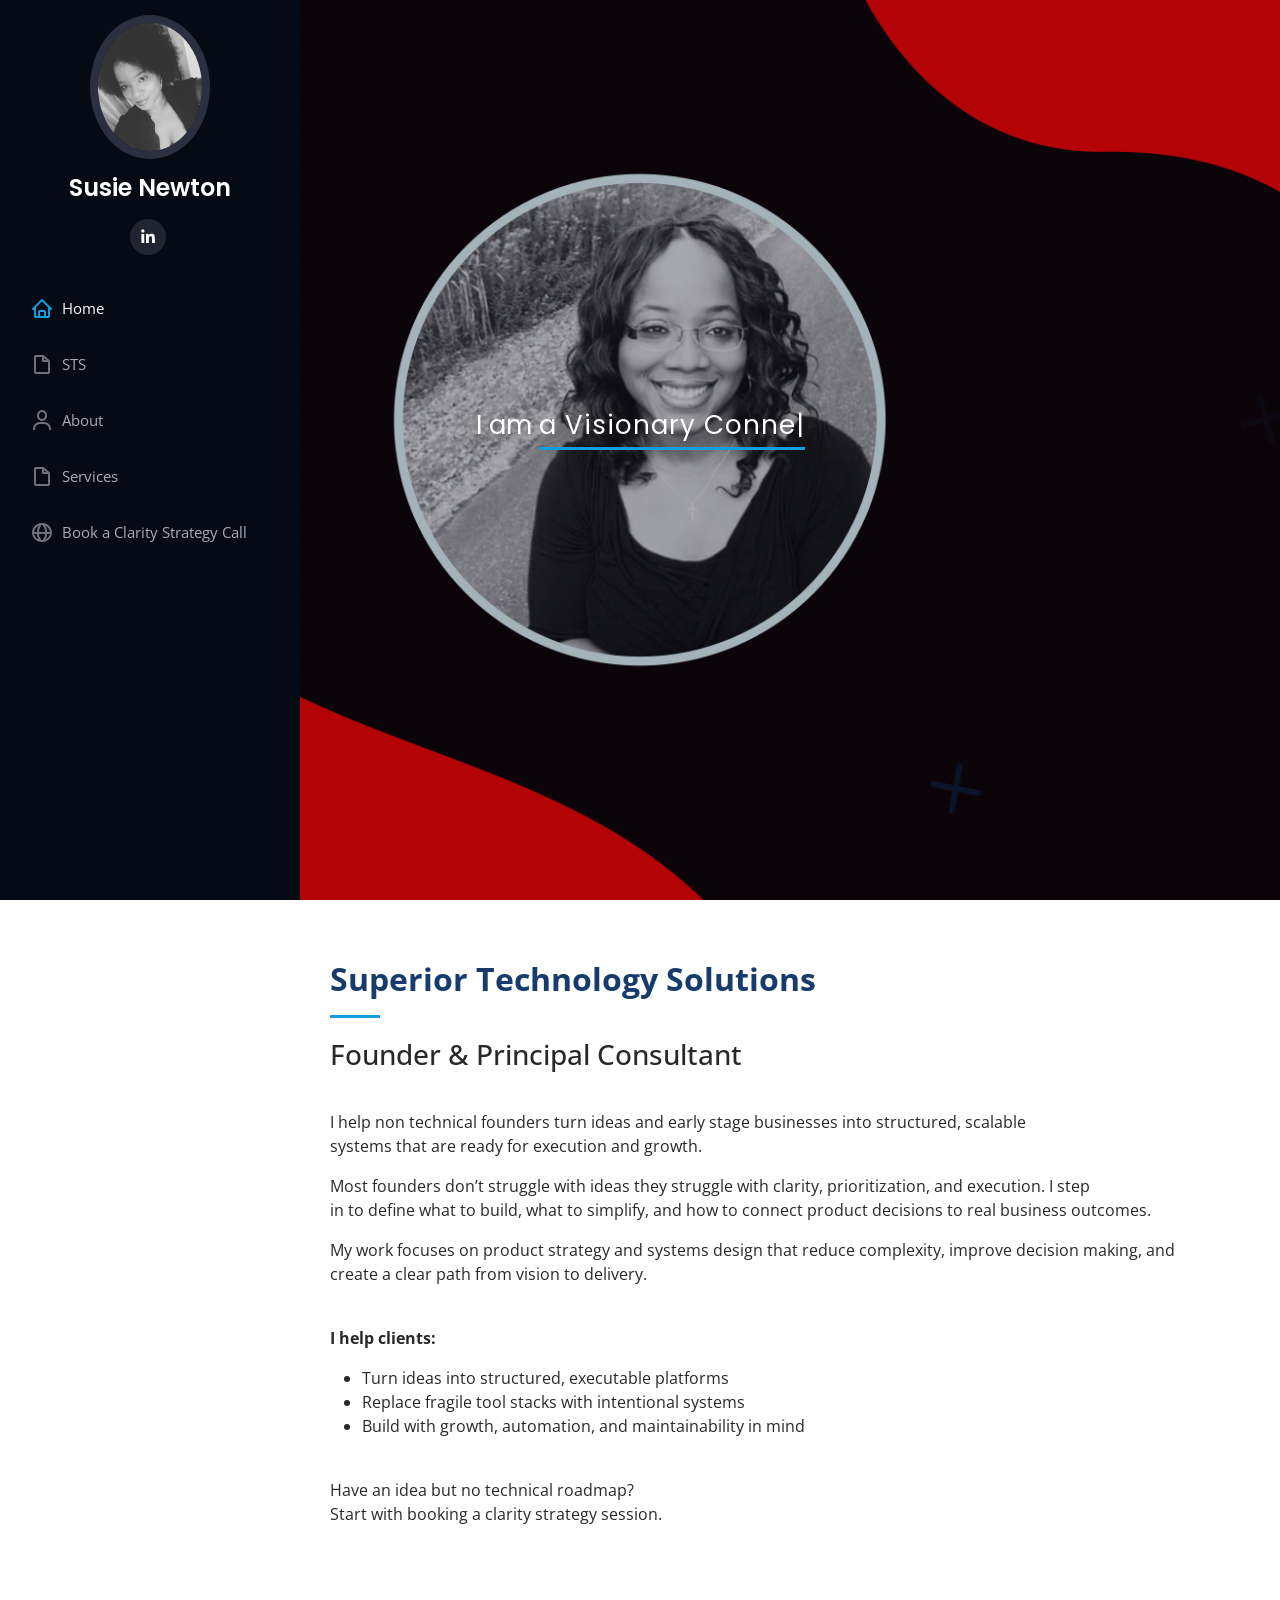
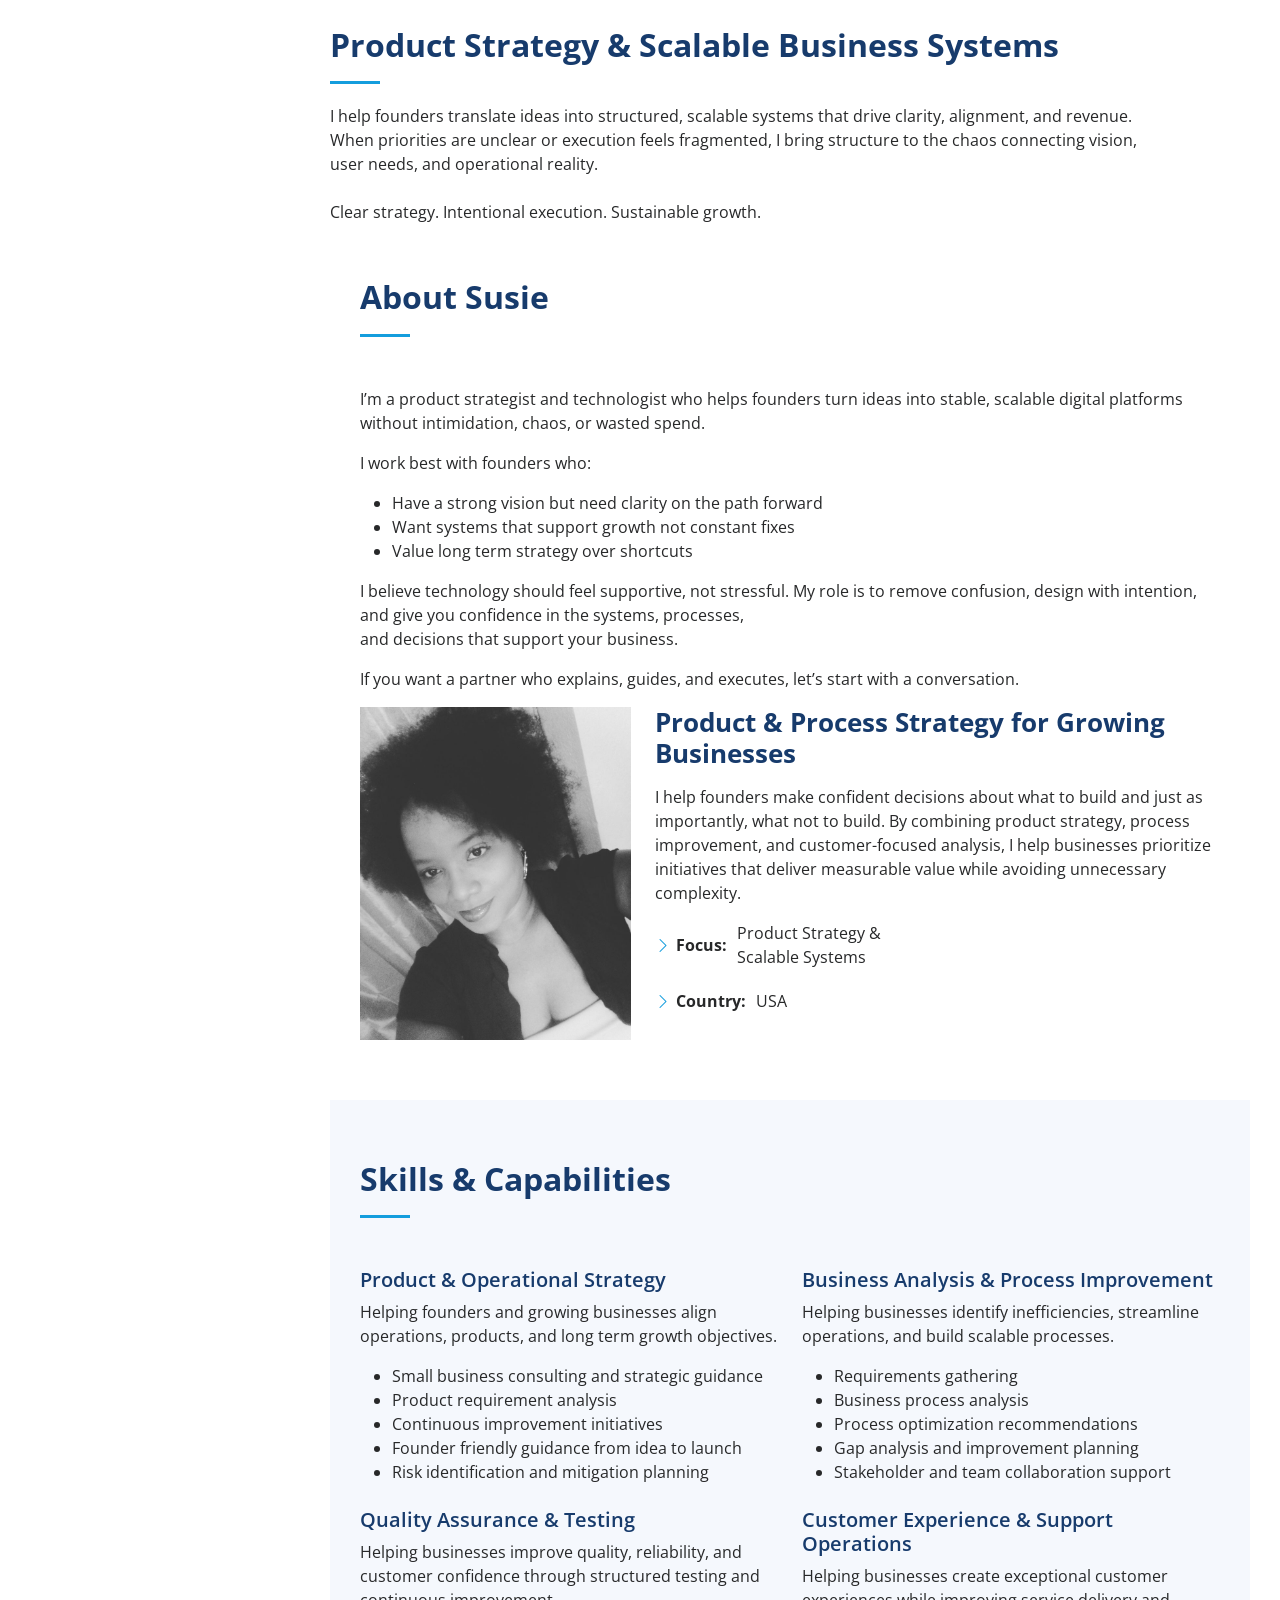
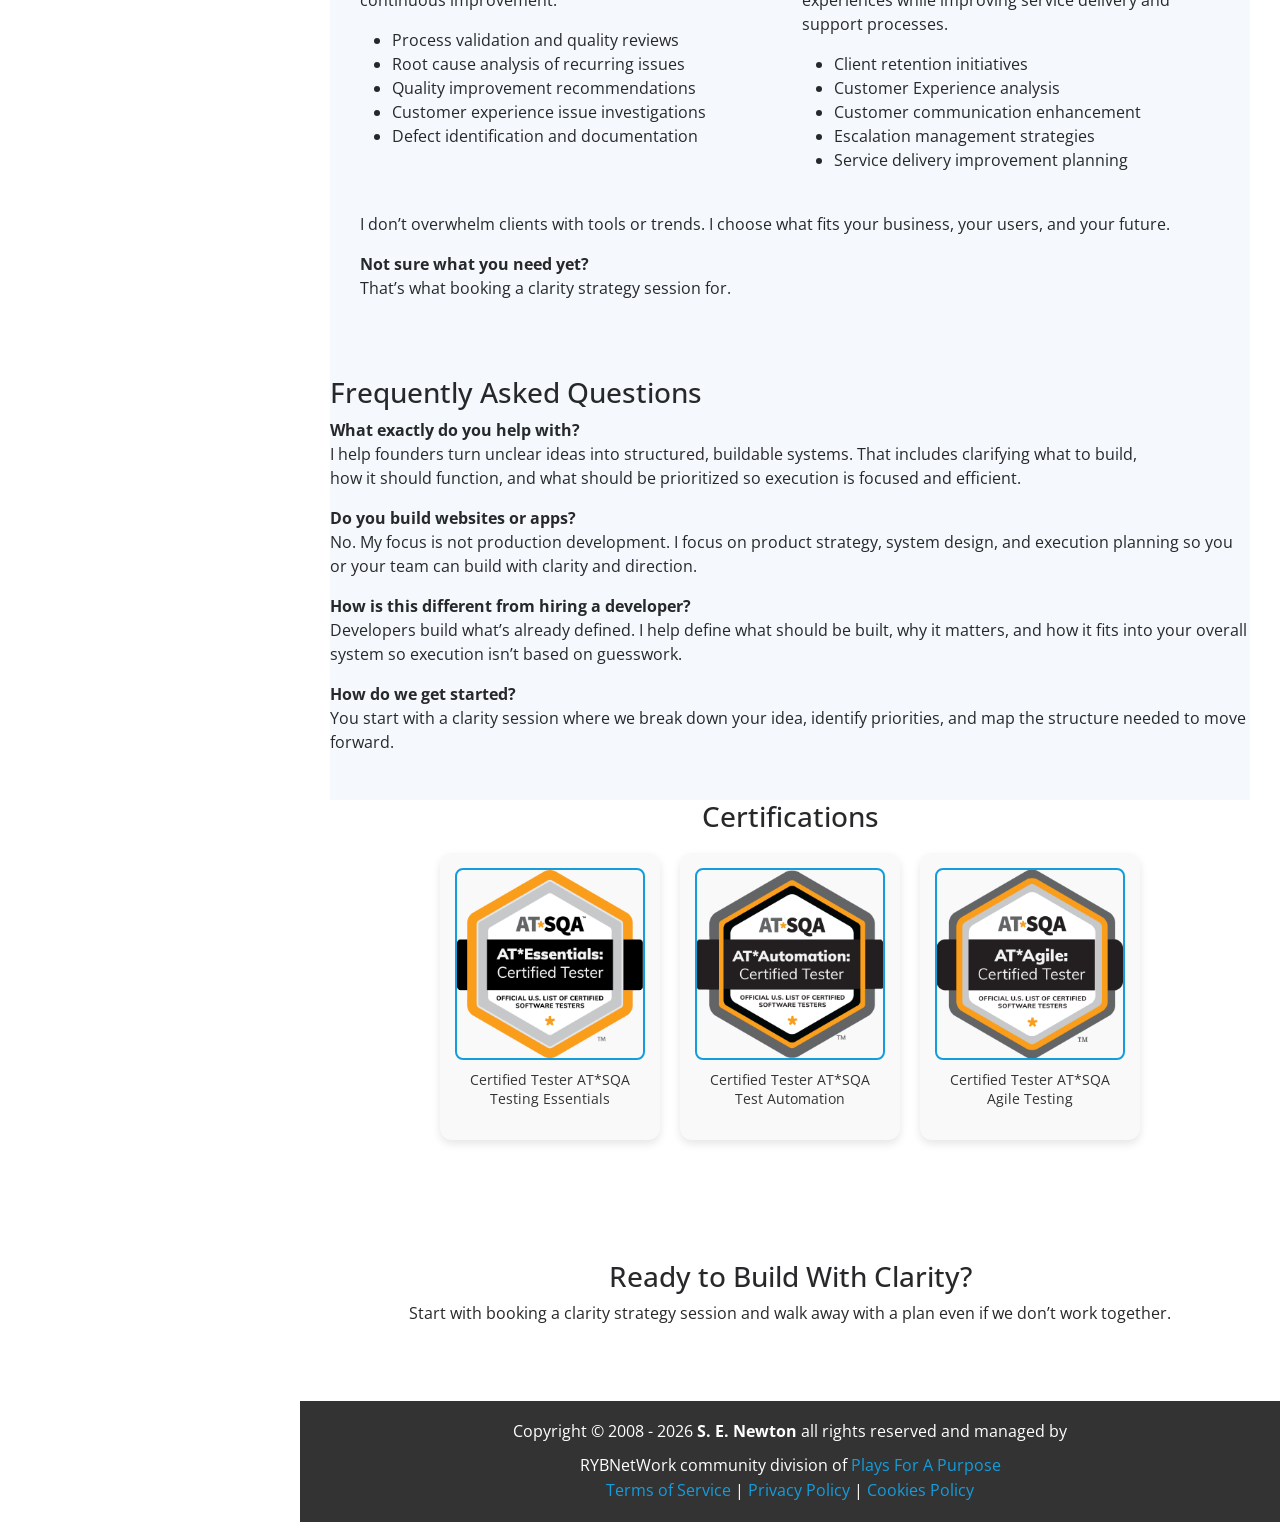
==== commit 0ff03903: "description update" ====
--- a/index.html
+++ b/index.html
@@ -77,7 +77,7 @@
           <li><a href="#experience" class="nav-link scrollto"><i class="bx bx-file-blank"></i> <span>STS</span></a></li>
           <li><a href="#about" class="nav-link scrollto"><i class="bx bx-user"></i> <span>About</span></a></li>
           <li><a href="#skills" class="nav-link scrollto"><i class="bx bx-file-blank"></i> <span>Services</span></a></li>
-          <li><a href="strategysession.html" class="nav-link"><i class="bx bx-globe"></i><span>Book a Strategy Call</span>
+          <li><a href="strategysession.html" class="nav-link"><i class="bx bx-globe"></i><span>Book a Clarity Strategy Call</span>
   </a>
 </li>        </ul>
       </nav>
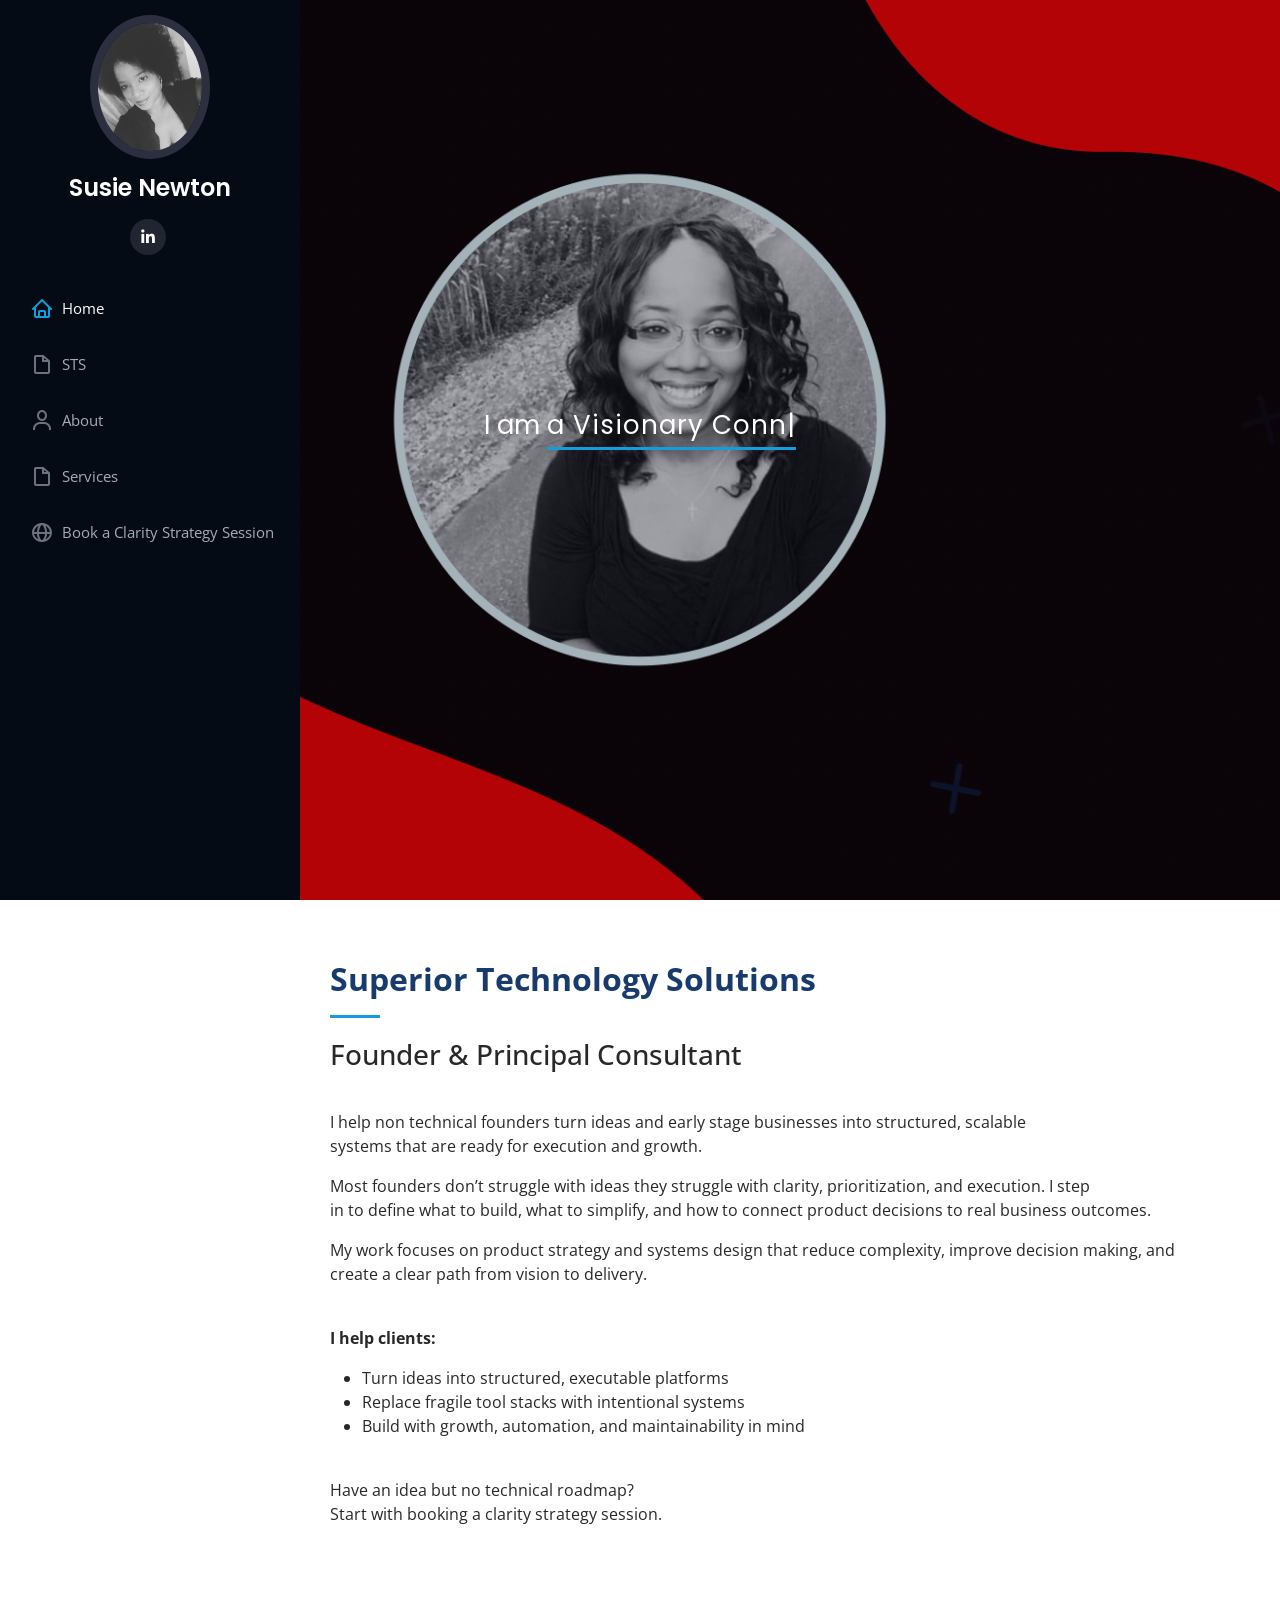
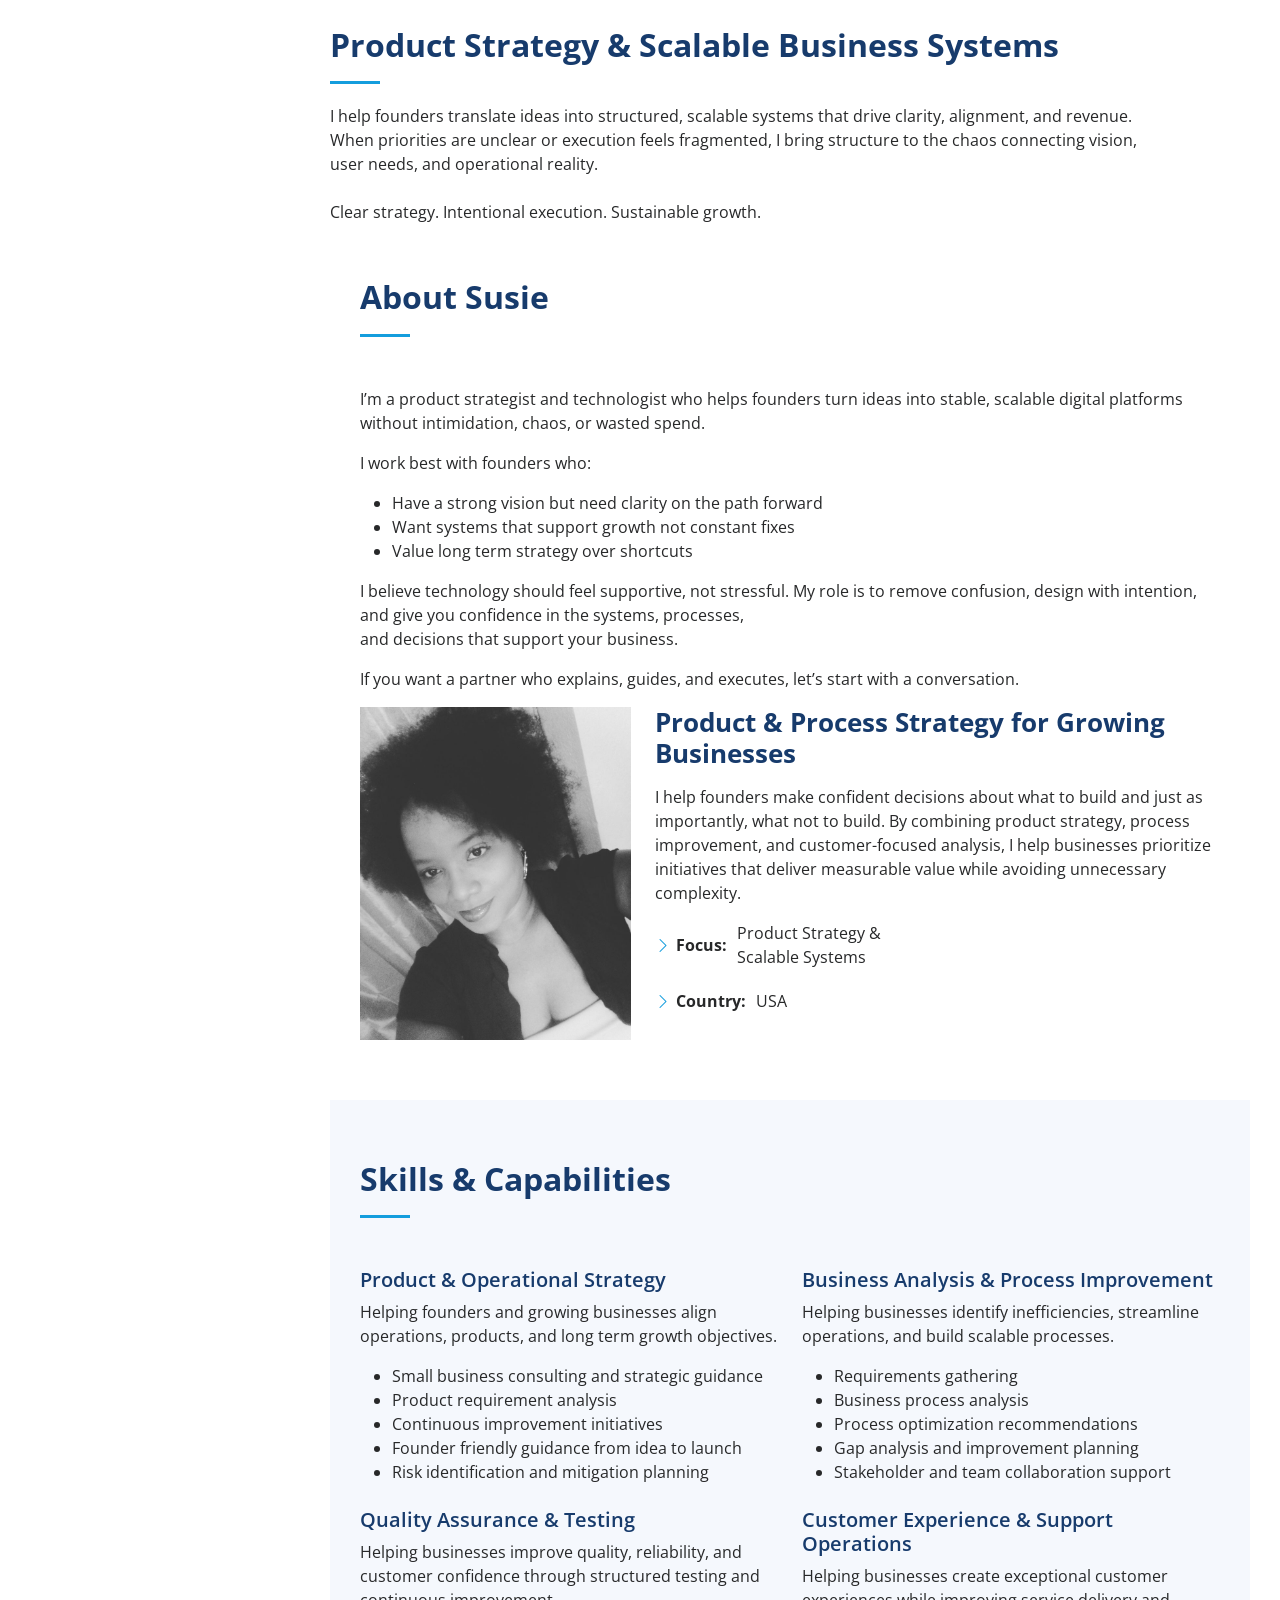
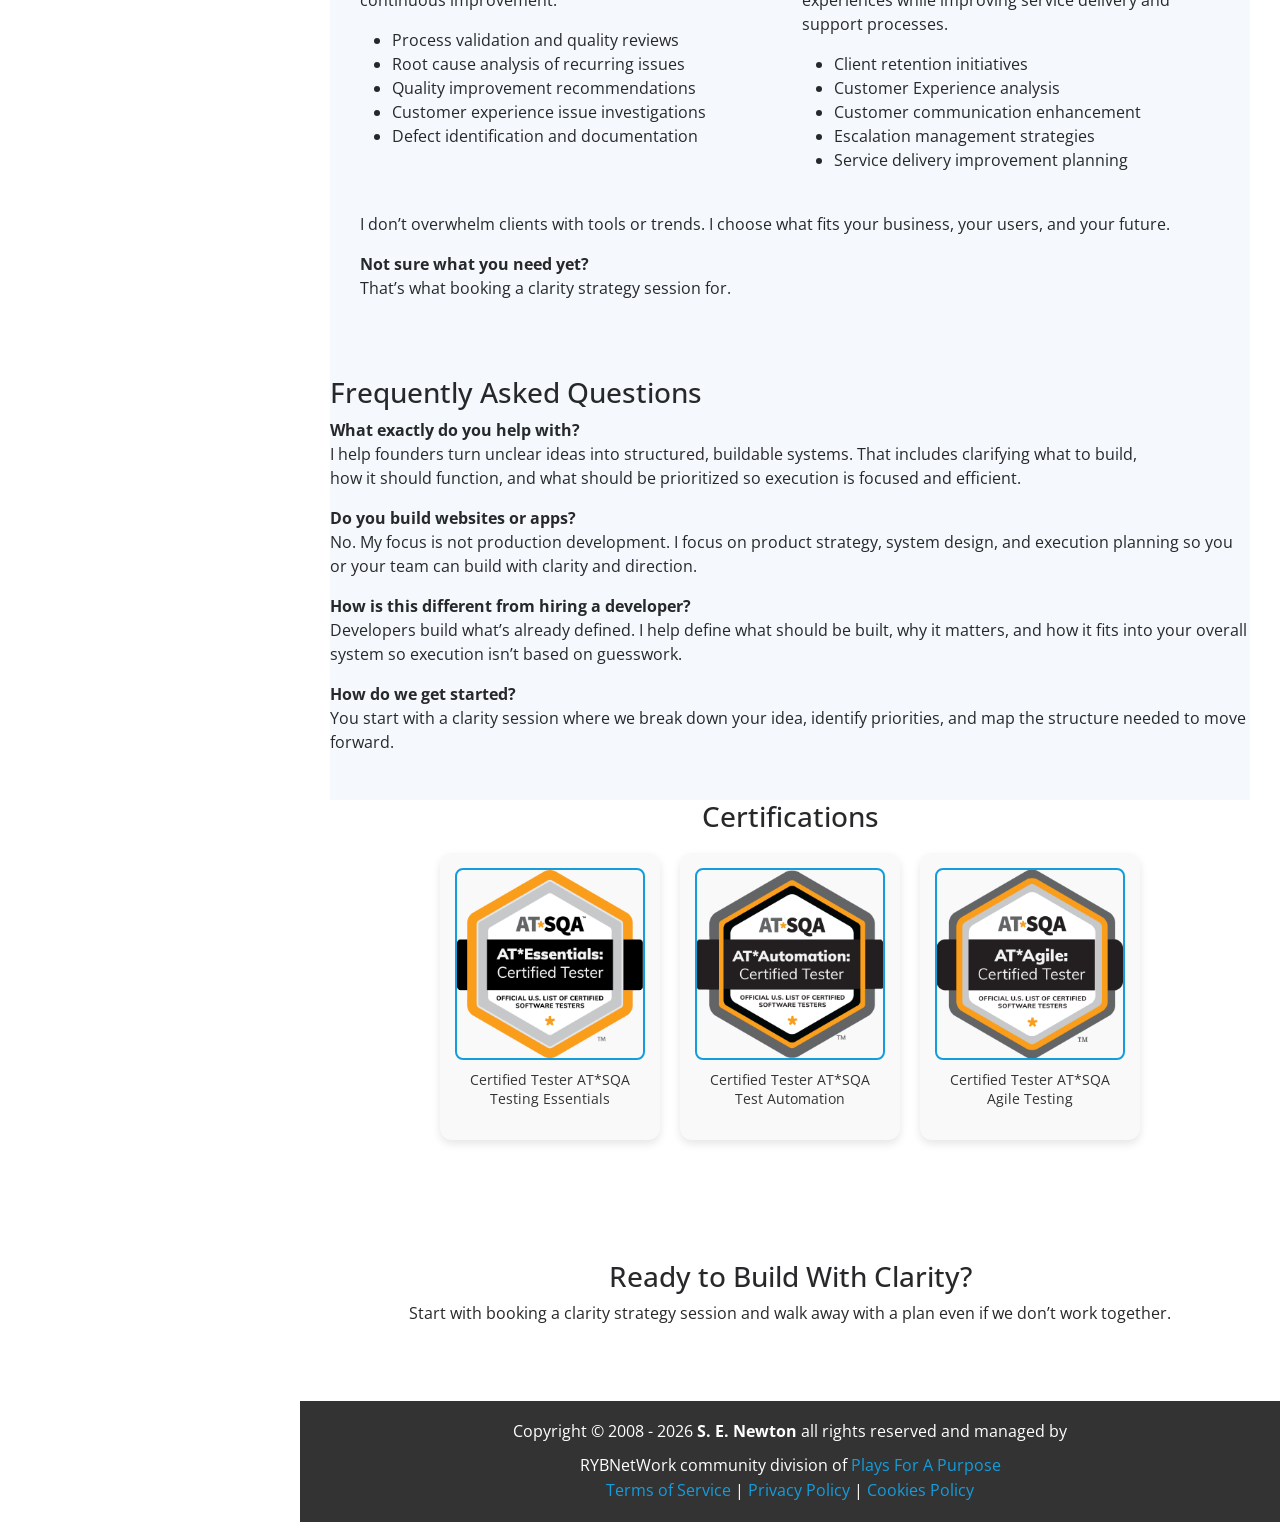
==== commit 5a91c19a: "Update index.html" ====
--- a/index.html
+++ b/index.html
@@ -77,7 +77,7 @@
           <li><a href="#experience" class="nav-link scrollto"><i class="bx bx-file-blank"></i> <span>STS</span></a></li>
           <li><a href="#about" class="nav-link scrollto"><i class="bx bx-user"></i> <span>About</span></a></li>
           <li><a href="#skills" class="nav-link scrollto"><i class="bx bx-file-blank"></i> <span>Services</span></a></li>
-          <li><a href="strategysession.html" class="nav-link"><i class="bx bx-globe"></i><span>Book a Clarity Strategy Call</span>
+          <li><a href="strategysession.html" class="nav-link"><i class="bx bx-globe"></i><span>Book a Clarity Strategy Session</span>
   </a>
 </li>        </ul>
       </nav>
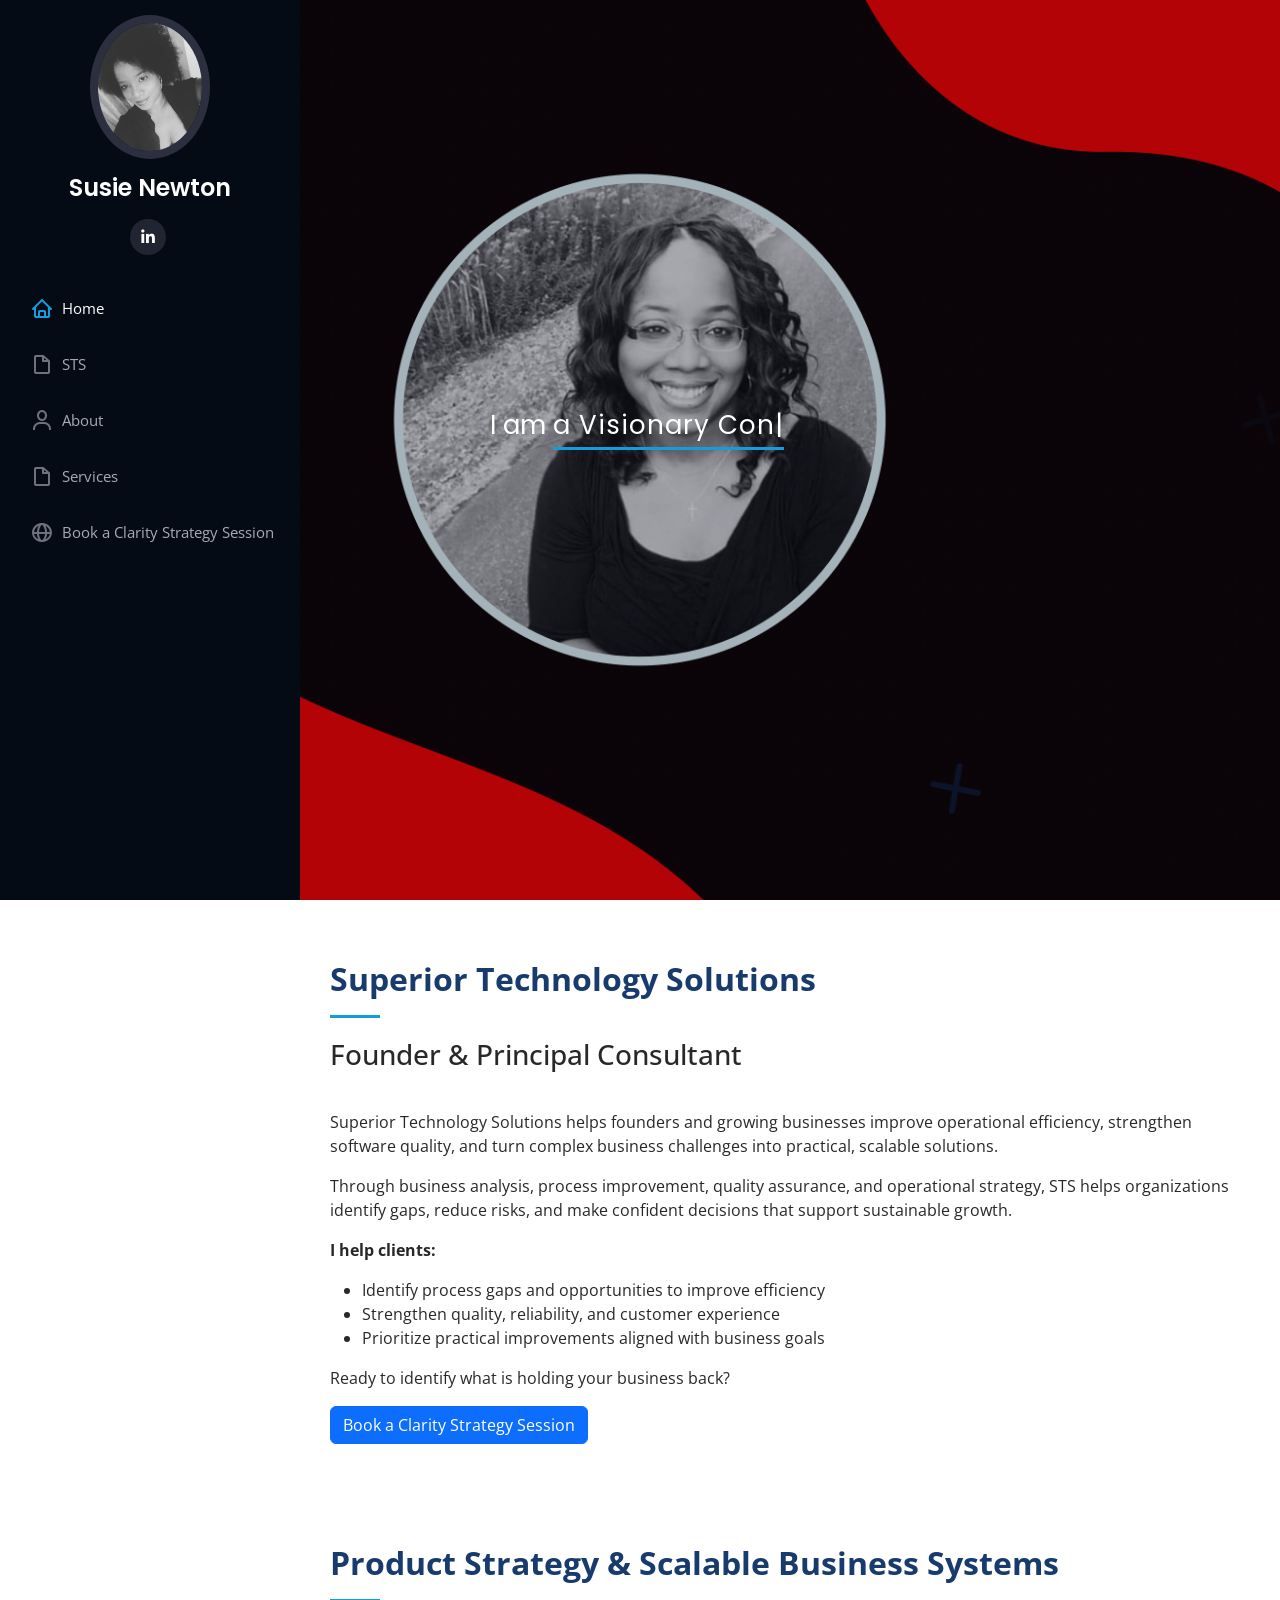
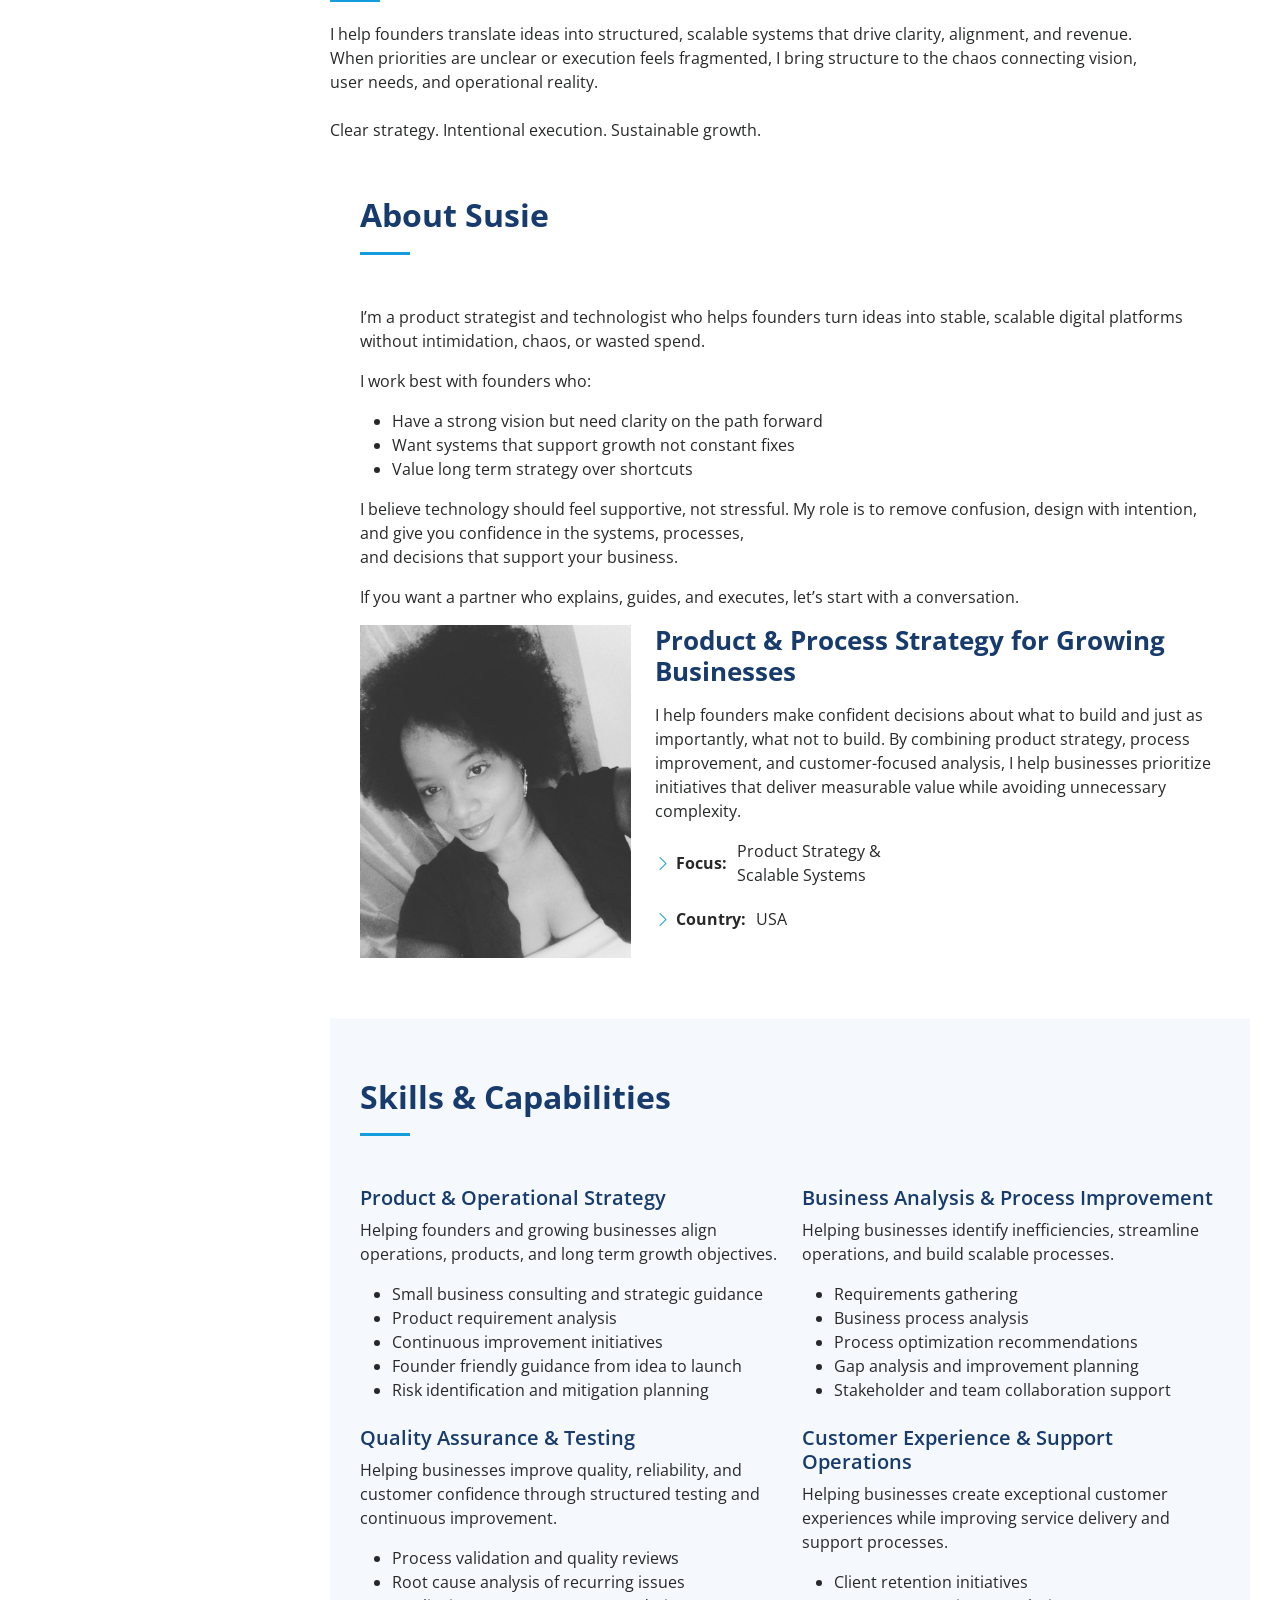
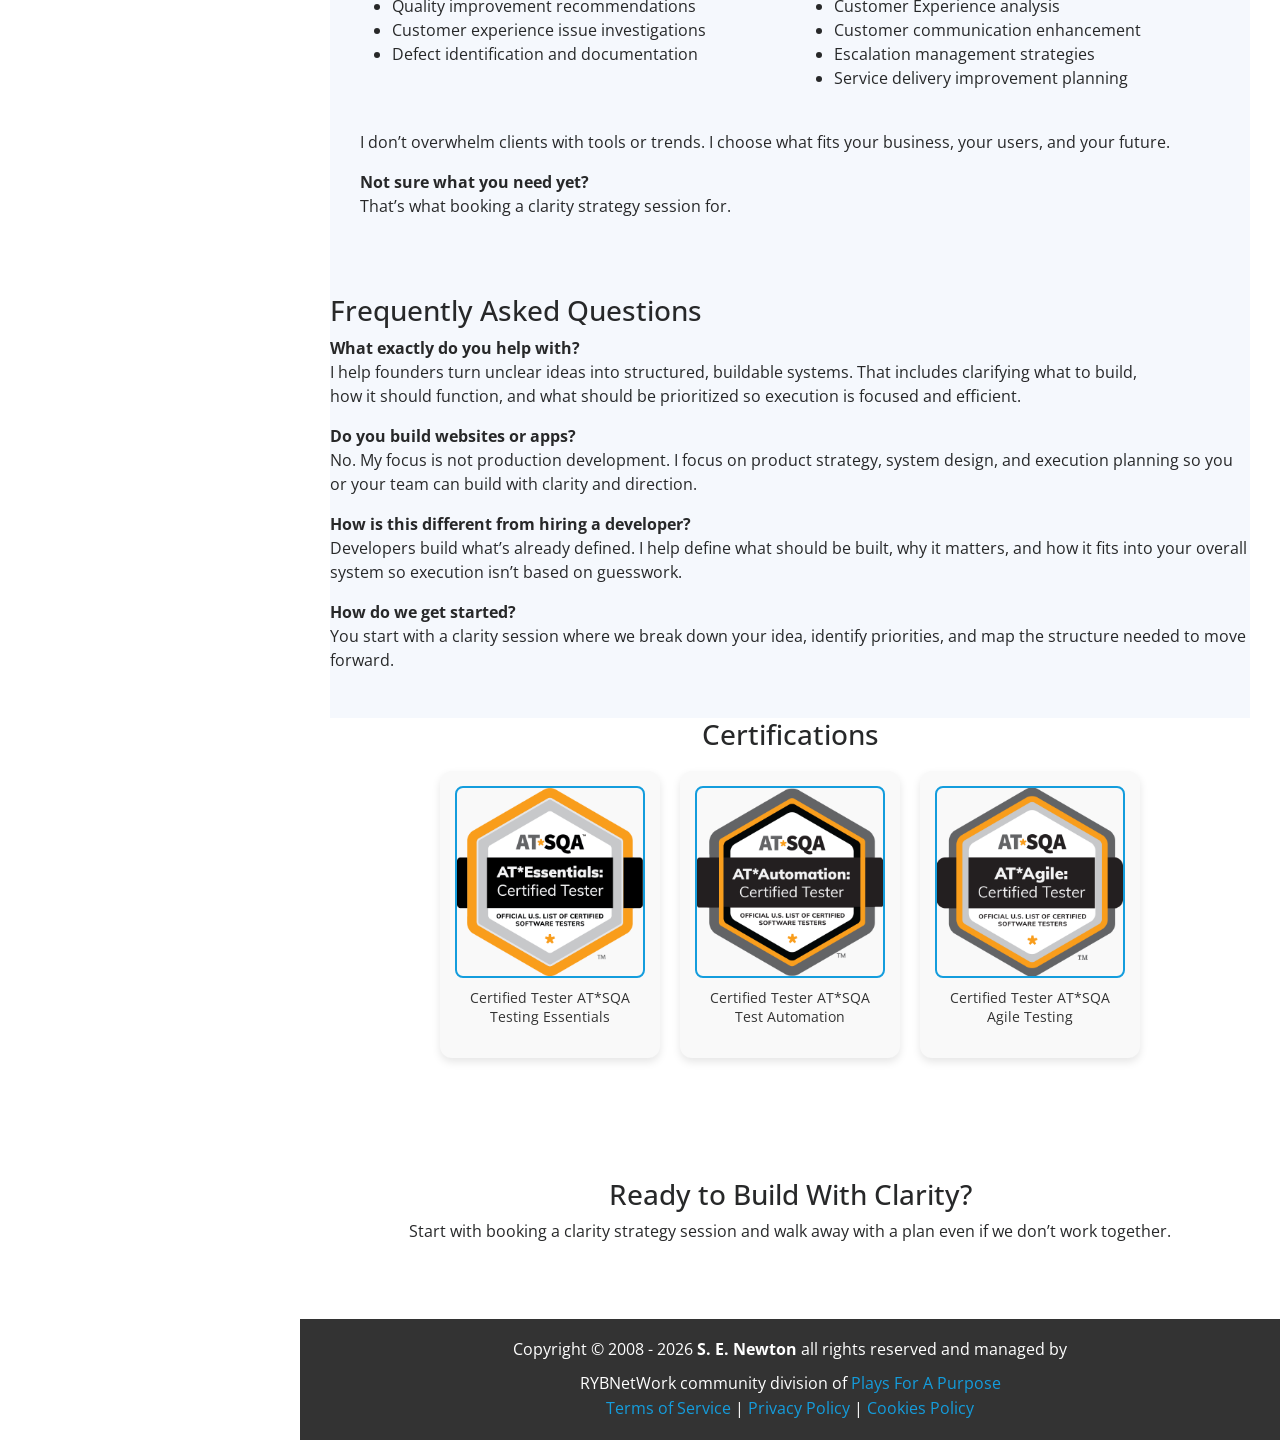
==== commit 28f4e983: "Clarify STS consulting services and add homepage booking CTA" ====
--- a/index.html
+++ b/index.html
@@ -105,34 +105,20 @@
     </div>
 
     <div class="experience-content">
-
-      <p>I help non technical founders turn ideas and early stage businesses into structured, scalable </br>
-      systems that are ready for execution and growth.</p>
-      
-      <p>
-        Most founders don’t struggle with ideas they struggle with clarity, prioritization, and execution. I step </br>
-      in to define what to build, what to simplify, and how to connect product decisions to real business outcomes.
-      </p>
-
-      <p>My work focuses on product strategy and systems design that reduce complexity, improve decision making, and </br>
-      create a clear path from vision to delivery.</p>
-
-    </br>
+      <p>Superior Technology Solutions helps founders and growing businesses improve operational efficiency, strengthen software quality, and turn complex business challenges into practical, scalable solutions.</p>
+
+      <p>Through business analysis, process improvement, quality assurance, and operational strategy, STS helps organizations identify gaps, reduce risks, and make confident decisions that support sustainable growth.</p>
 
       <p><strong>I help clients:</strong></p>
-
       <ul>
-        <li>Turn ideas into structured, executable platforms</li>
-        <li>Replace fragile tool stacks with intentional systems</li>
-        <li>Build with growth, automation, and maintainability in mind</li>
+        <li>Identify process gaps and opportunities to improve efficiency</li>
+        <li>Strengthen quality, reliability, and customer experience</li>
+        <li>Prioritize practical improvements aligned with business goals</li>
       </ul>
-      
-    </br>
-      <p class="cta-line">
-        Have an idea but no technical roadmap?<br />
-        Start with booking a clarity strategy session.
-      </p>
-
+
+      <p class="cta-line">Ready to identify what is holding your business back?</p>
+      <p><a class="btn btn-primary" href="https://forms.gle/kMv9bfVPxPj1RTCt6">Book a Clarity Strategy Session</a></p>
+    </div>
   </div>
 </section>
 
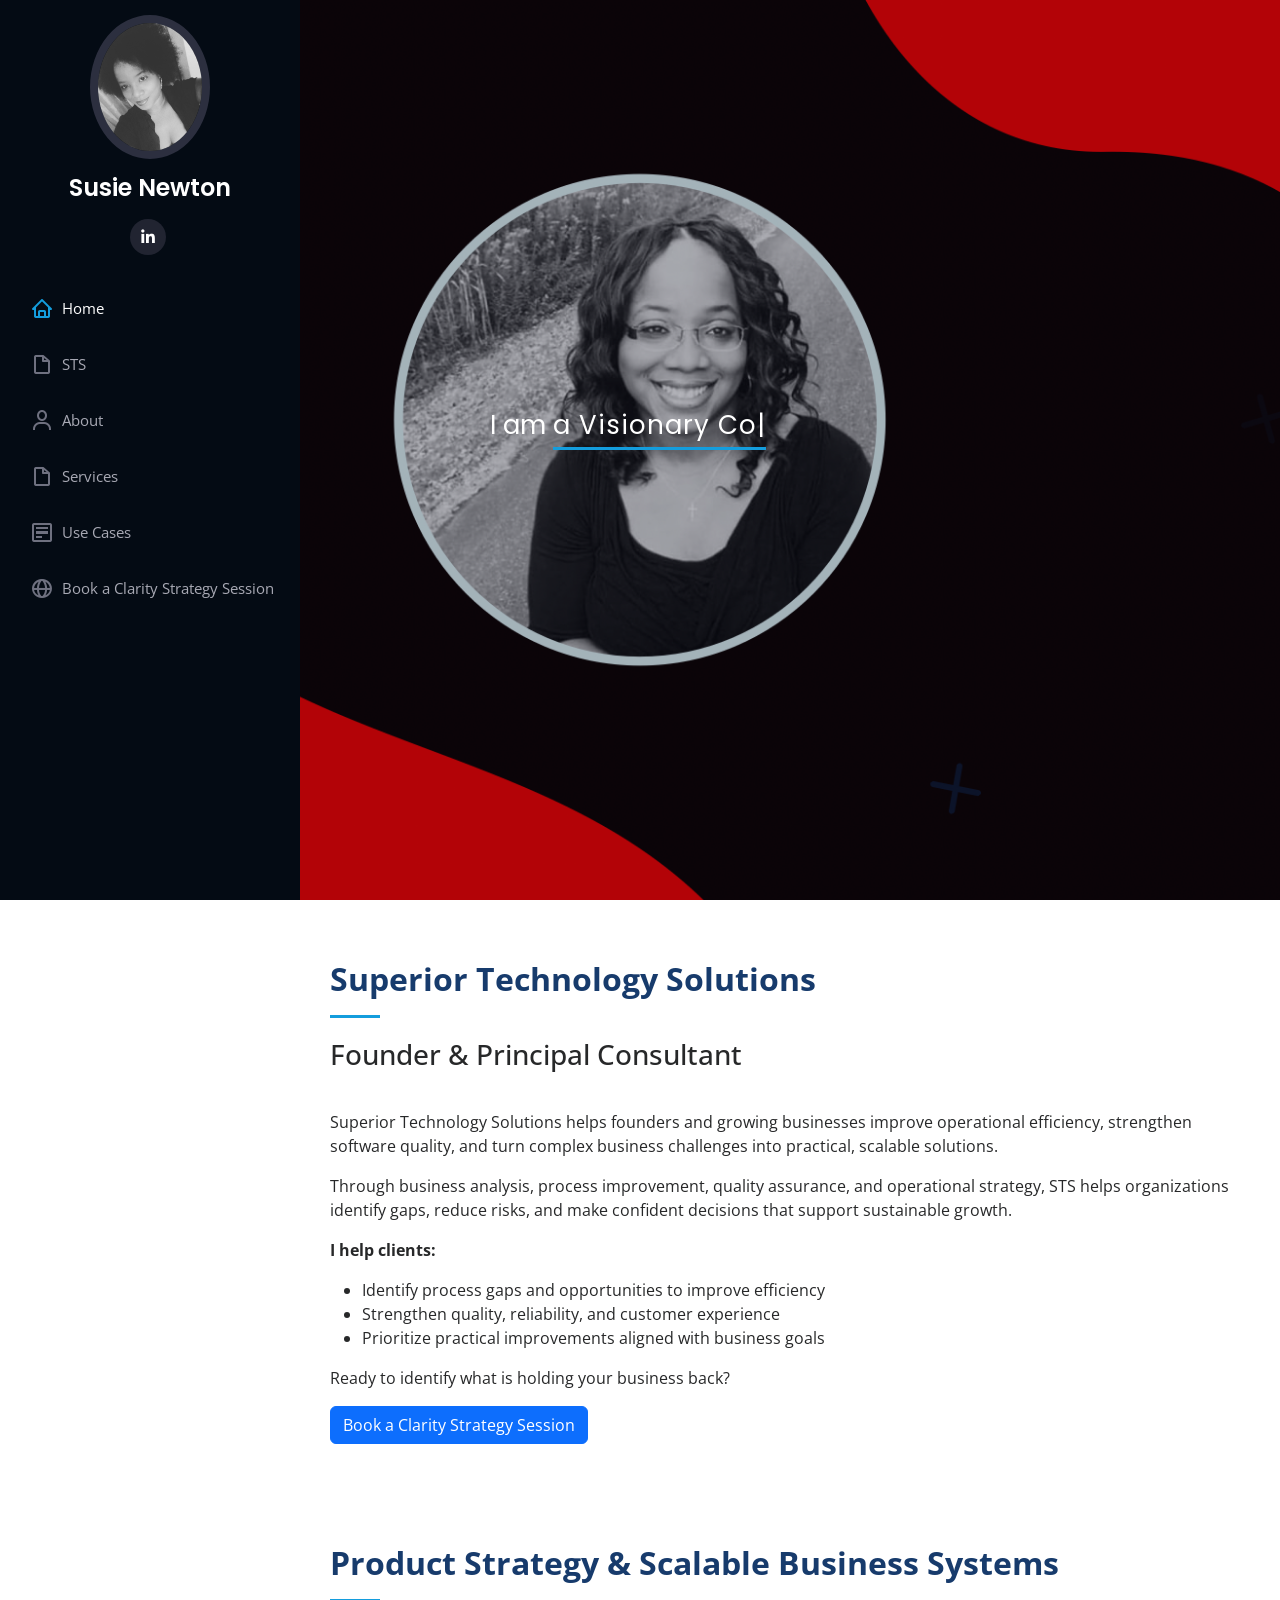
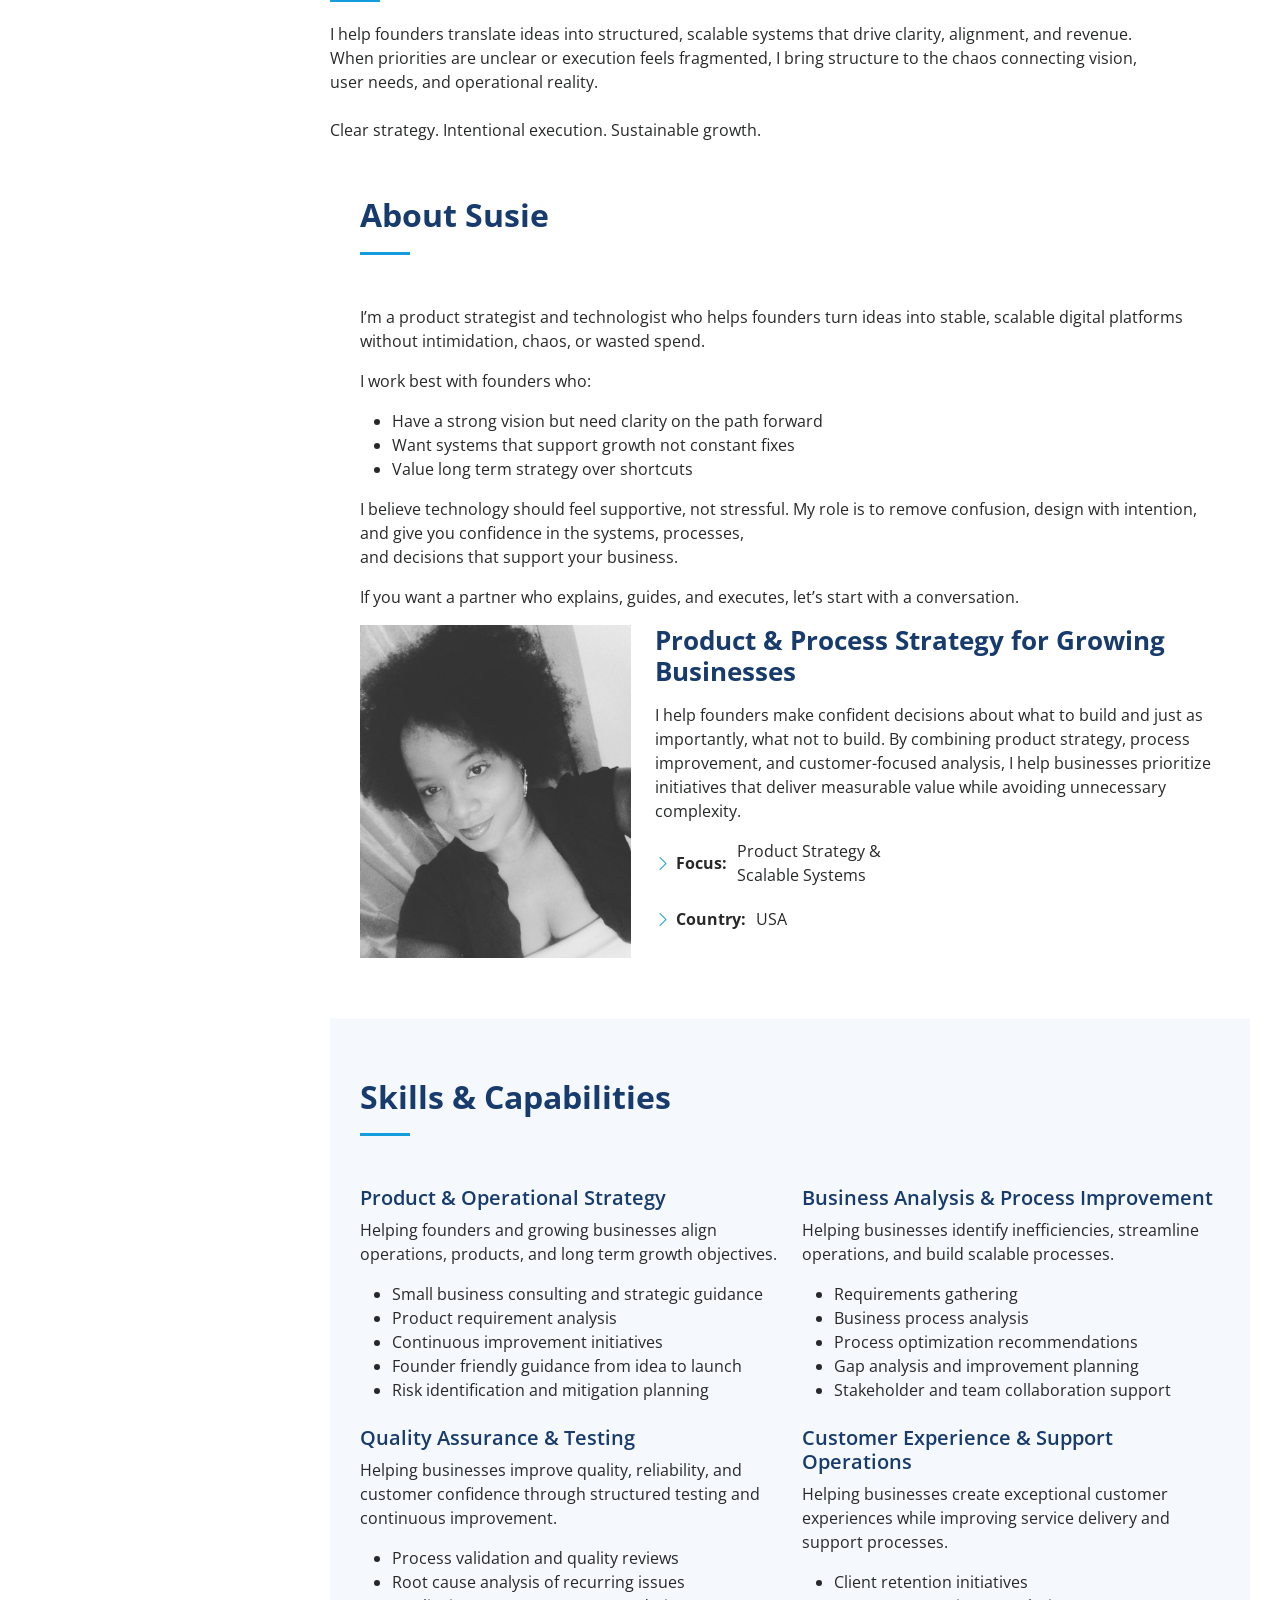
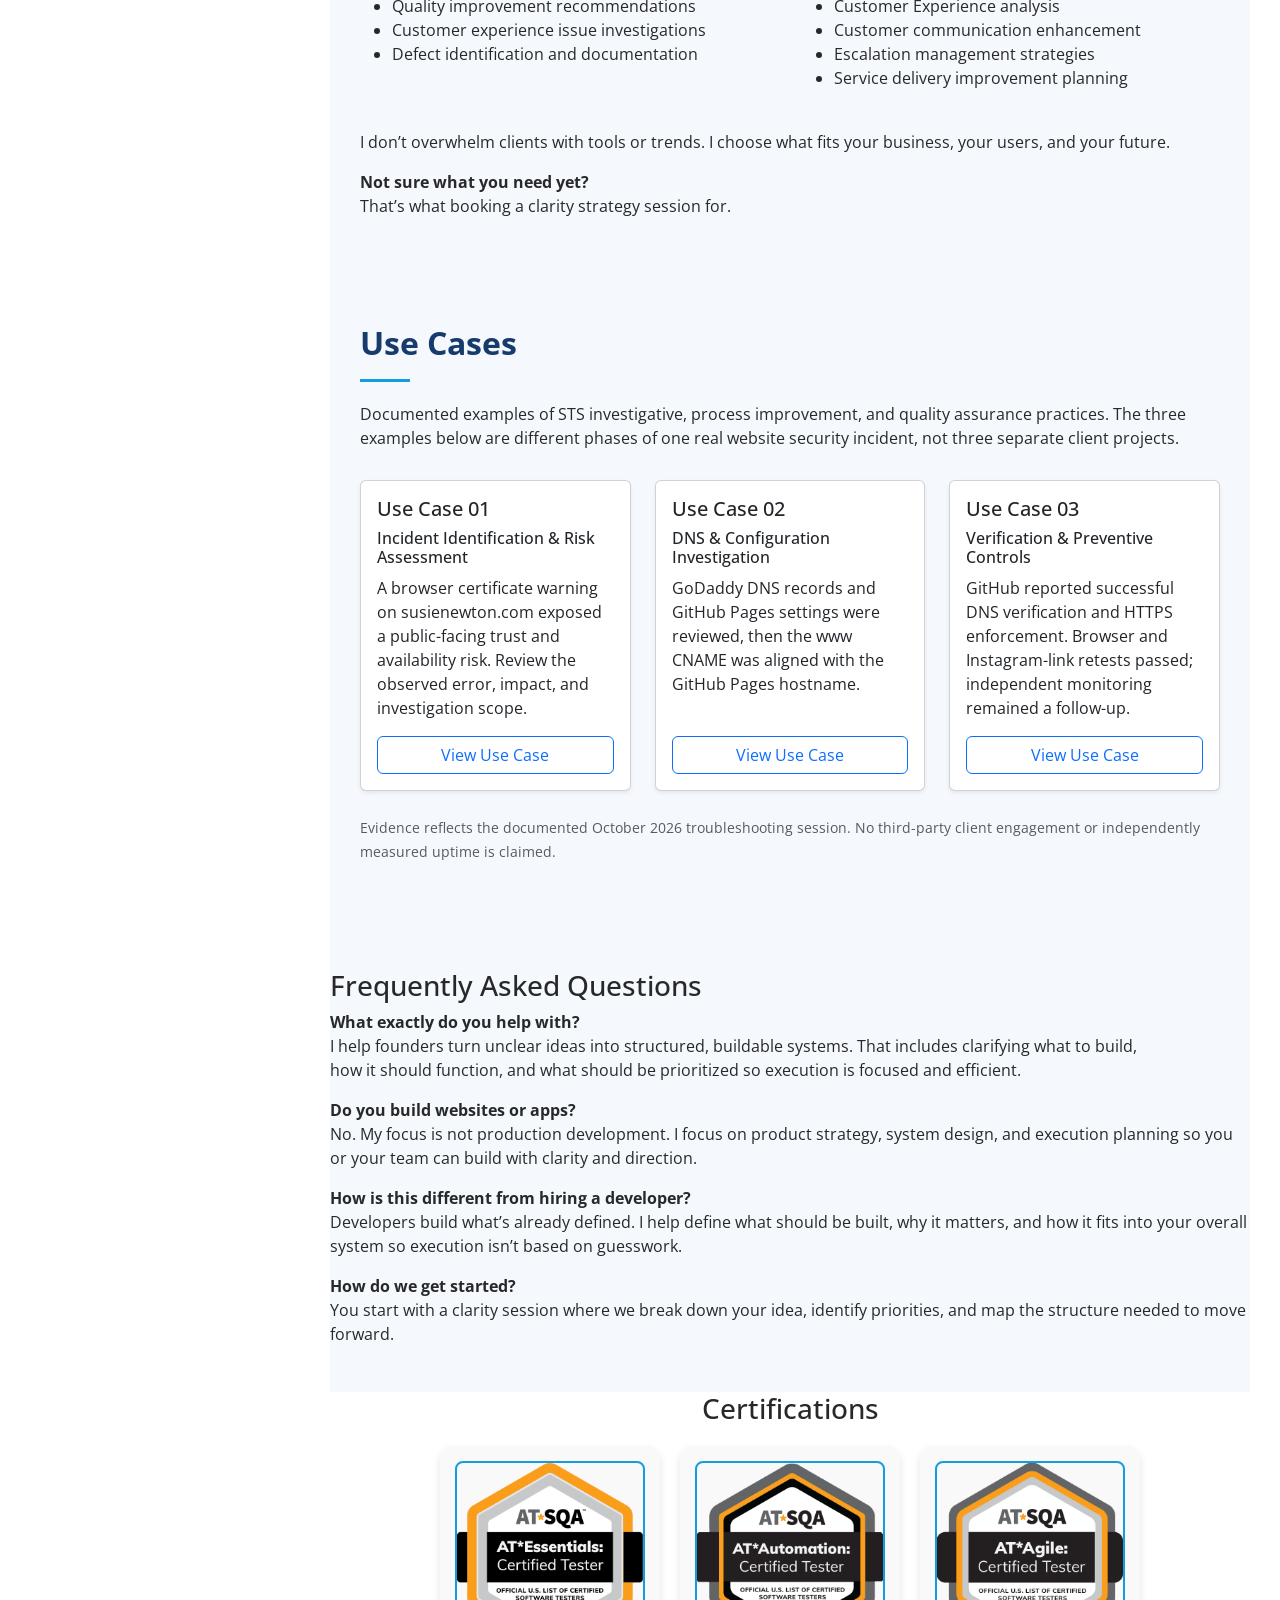
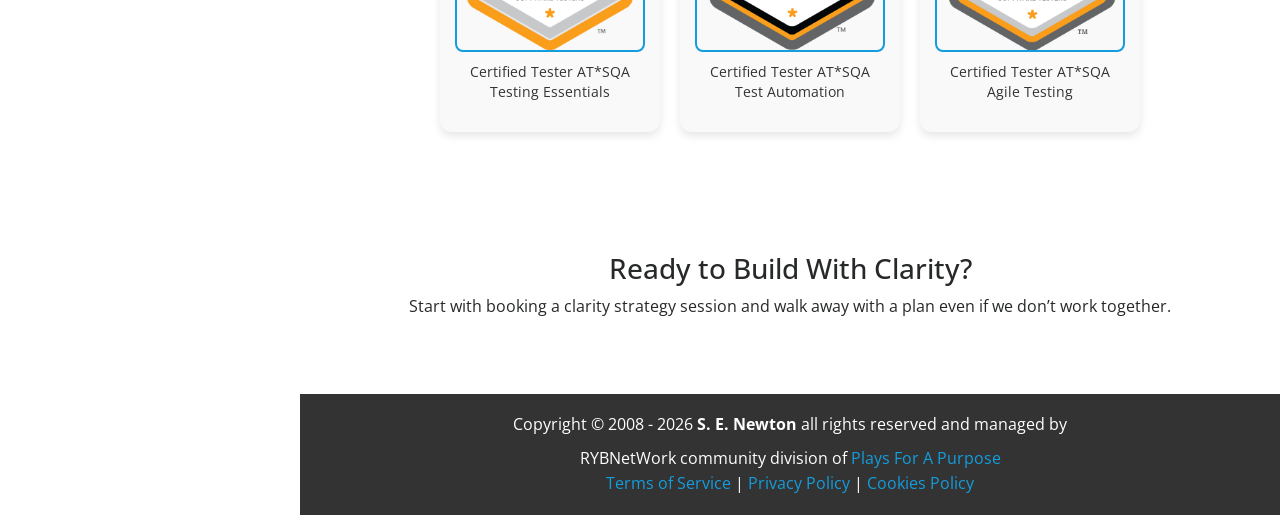
==== commit fdc2772d: "Add three Bootstrap use-case cards and sidebar navigation" ====
--- a/index.html
+++ b/index.html
@@ -76,7 +76,8 @@
           <li><a href="#home" class="nav-link scrollto active"><i class="bx bx-home"></i> <span>Home</span></a></li>
           <li><a href="#experience" class="nav-link scrollto"><i class="bx bx-file-blank"></i> <span>STS</span></a></li>
           <li><a href="#about" class="nav-link scrollto"><i class="bx bx-user"></i> <span>About</span></a></li>
-          <li><a href="#skills" class="nav-link scrollto"><i class="bx bx-file-blank"></i> <span>Services</span></a></li>
+          <li><a href="#skills" class="nav-link scrollto"><i class="bx bx-file-blank"></i> <span>Services</span></a></li>
+          <li><a href="#use-cases" class="nav-link scrollto"><i class="bx bx-detail"></i> <span>Use Cases</span></a></li>
           <li><a href="strategysession.html" class="nav-link"><i class="bx bx-globe"></i><span>Book a Clarity Strategy Session</span>
   </a>
 </li>        </ul>
@@ -273,6 +274,50 @@
   </div>
 </section>
 
+<!-- ======= STS Use Cases ======= -->
+<section id="use-cases" class="use-cases section-bg">
+  <div class="container">
+    <div class="section-title">
+      <h2>Use Cases</h2>
+      <p>Documented examples of STS investigative, process improvement, and quality assurance practices. The three examples below are different phases of one real website security incident, not three separate client projects.</p>
+    </div>
+    <div class="row g-4">
+      <div class="col-lg-4 col-md-6">
+        <div class="card h-100 shadow-sm">
+          <div class="card-body d-flex flex-column">
+            <h3 class="h5 card-title">Use Case 01</h3>
+            <h4 class="h6">Incident Identification &amp; Risk Assessment</h4>
+            <p class="card-text">A browser certificate warning on susienewton.com exposed a public-facing trust and availability risk. Review the observed error, impact, and investigation scope.</p>
+            <a class="btn btn-outline-primary mt-auto" href="use-case-incident.html">View Use Case</a>
+          </div>
+        </div>
+      </div>
+      <div class="col-lg-4 col-md-6">
+        <div class="card h-100 shadow-sm">
+          <div class="card-body d-flex flex-column">
+            <h3 class="h5 card-title">Use Case 02</h3>
+            <h4 class="h6">DNS &amp; Configuration Investigation</h4>
+            <p class="card-text">GoDaddy DNS records and GitHub Pages settings were reviewed, then the www CNAME was aligned with the GitHub Pages hostname.</p>
+            <a class="btn btn-outline-primary mt-auto" href="use-case-configuration.html">View Use Case</a>
+          </div>
+        </div>
+      </div>
+      <div class="col-lg-4 col-md-6">
+        <div class="card h-100 shadow-sm">
+          <div class="card-body d-flex flex-column">
+            <h3 class="h5 card-title">Use Case 03</h3>
+            <h4 class="h6">Verification &amp; Preventive Controls</h4>
+            <p class="card-text">GitHub reported successful DNS verification and HTTPS enforcement. Browser and Instagram-link retests passed; independent monitoring remained a follow-up.</p>
+            <a class="btn btn-outline-primary mt-auto" href="use-case-verification.html">View Use Case</a>
+          </div>
+        </div>
+      </div>
+    </div>
+    <p class="mt-4 text-muted"><small>Evidence reflects the documented October 2026 troubleshooting session. No third-party client engagement or independently measured uptime is claimed.</small></p>
+  </div>
+</section>
+<!-- End STS Use Cases -->
+
 <!-- === FAQ Section Start === -->
 <section id="faq" class="faq section-bg">
 <div class="faq">
--- a/css/style.css
+++ b/css/style.css
@@ -854,3 +854,73 @@
     position: static;
   }
 }
+
+
+/* Mobile layout safeguards for phones and in-app browsers (including LinkedIn) */
+html {
+  max-width: 100%;
+  overflow-x: clip;
+}
+
+body {
+  max-width: 100%;
+  overflow-x: hidden;
+}
+
+img, video, iframe {
+  max-width: 100%;
+}
+
+@media (max-width: 767.98px) {
+  #main, #footer {
+    width: 100%;
+    max-width: 100%;
+    margin-left: 0;
+  }
+
+  #susie {
+    min-height: 100svh;
+    height: auto;
+    padding: 80px 16px 40px;
+    background-position: center center;
+  }
+
+  #susie .susie-container {
+    min-width: 0;
+    width: 100%;
+    max-width: 100%;
+    padding: 0 12px;
+    text-align: center;
+  }
+
+  #susie p {
+    font-size: clamp(17px, 5vw, 24px);
+    line-height: 1.5;
+    overflow-wrap: anywhere;
+  }
+
+  .section-title h2 {
+    font-size: clamp(24px, 7vw, 32px);
+    overflow-wrap: anywhere;
+  }
+
+  .experience-content,
+  .about-content,
+  .faq,
+  .faq-item,
+  .skills-content,
+  .skills-footer {
+    max-width: 100%;
+    overflow-wrap: break-word;
+  }
+
+  .cta-line, .skills-cta, .faq-cta {
+    overflow-wrap: anywhere;
+  }
+
+  .faq-cta .btn, .experience-content .btn {
+    max-width: 100%;
+    white-space: normal;
+    text-align: center;
+  }
+}
